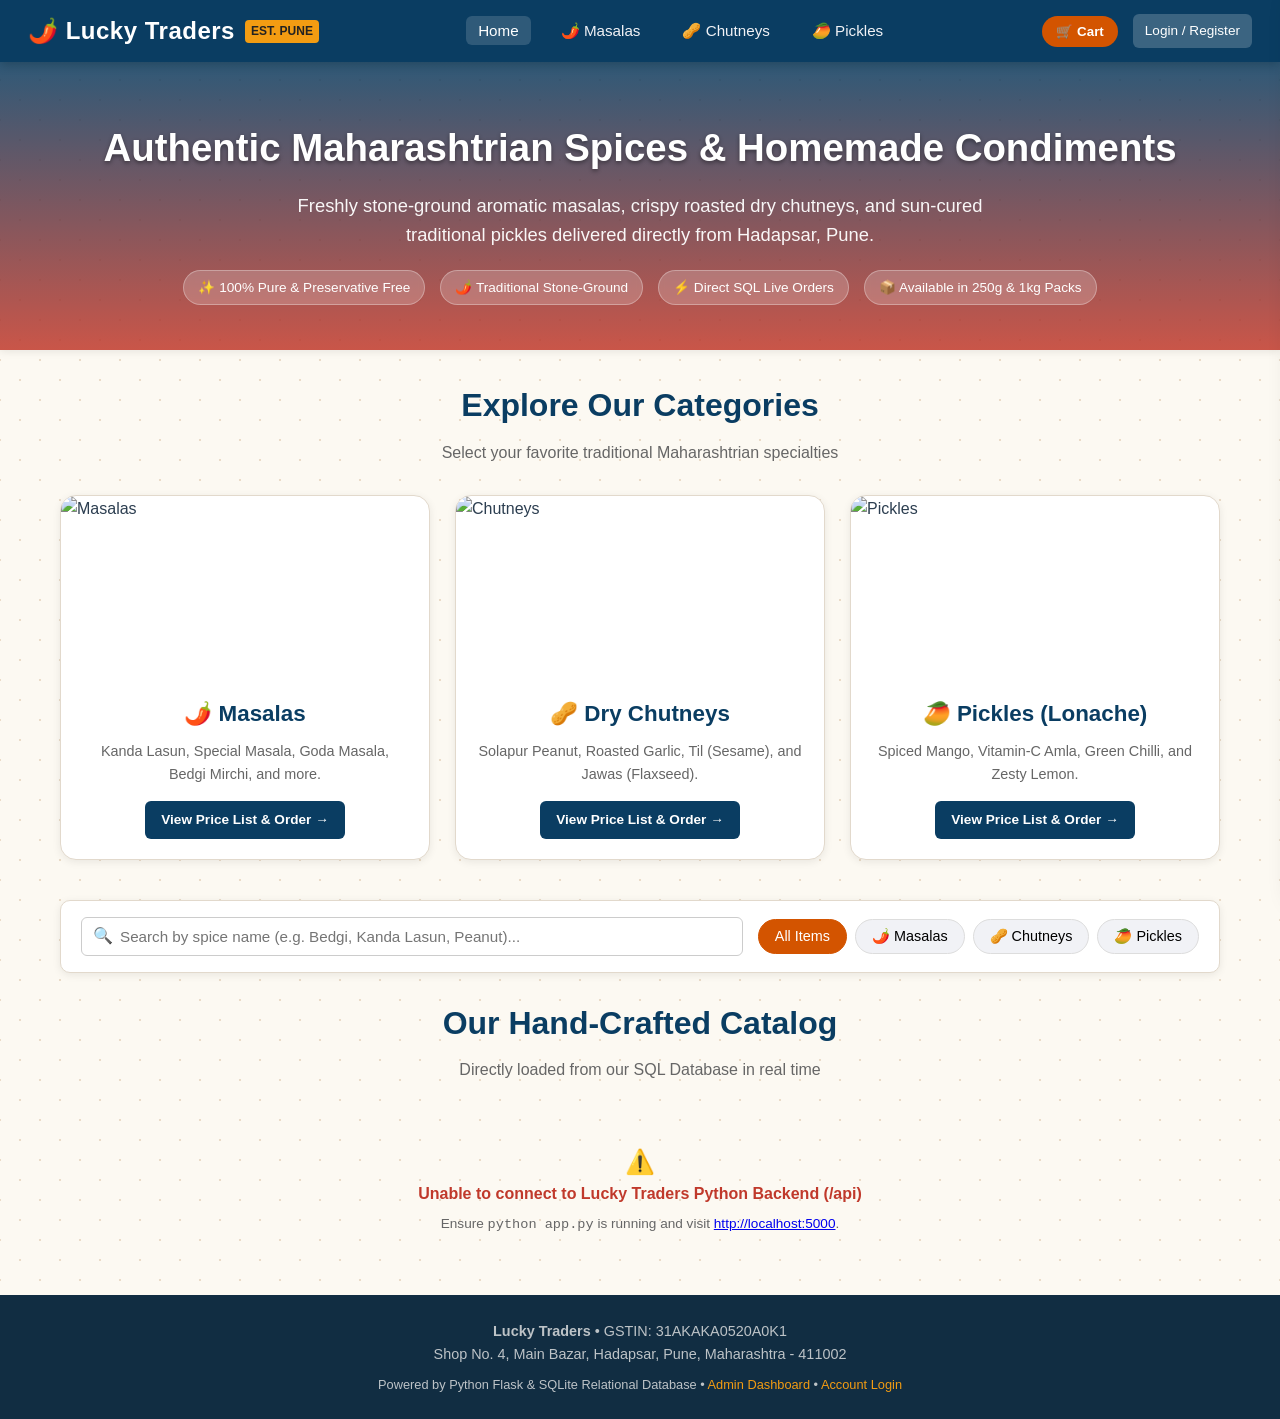
==== index.html @ 8f658e18 "new" ====
<!DOCTYPE html>
<html lang="en">
<head>
    <meta charset="UTF-8">
    <meta name="viewport" content="width=device-width, initial-scale=1.0">
    <title>Lucky Traders - Authentic Maharashtrian Spices, Chutneys & Pickles</title>
    <link rel="stylesheet" href="style.css">
</head>
<body class="with-bg">

<!-- Header & Navigation -->
<header>
  <nav class="navbar">
    <a href="index.html" class="nav-brand">
      <h1>🌶️ Lucky Traders</h1>
      <span class="subtitle">EST. PUNE</span>
    </a>
    <ul class="nav-links">
      <li><a href="index.html" class="active">Home</a></li>
      <li><a href="masala.html">🌶️ Masalas</a></li>
      <li><a href="chutney.html">🥜 Chutneys</a></li>
      <li><a href="pickle.html">🥭 Pickles</a></li>
    </ul>
    <div class="nav-right">
      <button class="cart-btn" onclick="toggleCartDrawer()">
        🛒 Cart <span class="cart-count-badge" style="display:none;">0</span>
      </button>
      <div id="user-nav-container" class="user-nav">
        <a href="login.html" class="nav-login-btn">Login / Register</a>
      </div>
    </div>
  </nav>
</header>

<!-- Hero Section -->
<section class="hero">
  <h2>Authentic Maharashtrian Spices & Homemade Condiments</h2>
  <p>Freshly stone-ground aromatic masalas, crispy roasted dry chutneys, and sun-cured traditional pickles delivered directly from Hadapsar, Pune.</p>
  <div class="hero-badges">
    <span class="hero-badge-pill">✨ 100% Pure & Preservative Free</span>
    <span class="hero-badge-pill">🌶️ Traditional Stone-Ground</span>
    <span class="hero-badge-pill">⚡ Direct SQL Live Orders</span>
    <span class="hero-badge-pill">📦 Available in 250g & 1kg Packs</span>
  </div>
</section>

<!-- Main Storefront Container -->
<main class="container">
  
  <!-- Categories Showcase -->
  <section id="categories">
    <div class="section-header">
      <h2>Explore Our Categories</h2>
      <p>Select your favorite traditional Maharashtrian specialties</p>
    </div>
    
    <div class="categories-grid">
      <!-- Masalas Card -->
      <a href="masala.html" class="category-card">
        <div class="category-img-wrap">
          <img src="https://images.unsplash.com/photo-1596040033229-a9821ebd058d?auto=format&fit=crop&w=600&q=80" alt="Masalas">
        </div>
        <div class="category-card-body">
          <h3>🌶️ Masalas</h3>
          <p>Kanda Lasun, Special Masala, Goda Masala, Bedgi Mirchi, and more.</p>
          <span class="category-card-btn">View Price List & Order →</span>
        </div>
      </a>

      <!-- Chutneys Card -->
      <a href="chutney.html" class="category-card">
        <div class="category-img-wrap">
          <img src="https://5.imimg.com/data5/VC/BS/MY-32260496/dry-chutney-1000x1000.jpg" alt="Chutneys">
        </div>
        <div class="category-card-body">
          <h3>🥜 Dry Chutneys</h3>
          <p>Solapur Peanut, Roasted Garlic, Til (Sesame), and Jawas (Flaxseed).</p>
          <span class="category-card-btn">View Price List & Order →</span>
        </div>
      </a>

      <!-- Pickles Card -->
      <a href="pickle.html" class="category-card">
        <div class="category-img-wrap">
          <img src="https://florafoods.in/wp-content/uploads/2023/04/Mango-Pickle-5.jpg" alt="Pickles">
        </div>
        <div class="category-card-body">
          <h3>🥭 Pickles (Lonache)</h3>
          <p>Spiced Mango, Vitamin-C Amla, Green Chilli, and Zesty Lemon.</p>
          <span class="category-card-btn">View Price List & Order →</span>
        </div>
      </a>
    </div>
  </section>

  <!-- Filter & Search Bar -->
  <div class="filter-bar">
    <div class="search-input-wrapper">
      <span class="search-icon">🔍</span>
      <input type="text" id="product-search-input" class="search-input" placeholder="Search by spice name (e.g. Bedgi, Kanda Lasun, Peanut)..." oninput="handleSearch()">
    </div>
    <div class="category-tabs">
      <button class="tab-btn active" onclick="filterCatalog('all', this)">All Items</button>
      <button class="tab-btn" onclick="filterCatalog('masalas', this)">🌶️ Masalas</button>
      <button class="tab-btn" onclick="filterCatalog('chutneys', this)">🥜 Chutneys</button>
      <button class="tab-btn" onclick="filterCatalog('pickles', this)">🥭 Pickles</button>
    </div>
  </div>

  <!-- Dynamic Product Grid Loaded from SQL -->
  <section>
    <div class="section-header">
      <h2 id="catalog-title">Our Hand-Crafted Catalog</h2>
      <p id="catalog-subtitle">Directly loaded from our SQL Database in real time</p>
    </div>

    <div id="product-grid-container" class="product-grid">
      <!-- Loading state / products populated via app.js -->
      <div style="text-align: center; grid-column: 1 / -1; padding: 40px;">
        <p style="font-size: 1.2rem; color: #666;">Loading authentic spices from SQL database...</p>
      </div>
    </div>
  </section>

</main>

<!-- Sliding Cart Drawer -->
<div id="cart-overlay" class="cart-overlay" onclick="toggleCartDrawer()"></div>
<div id="cart-drawer" class="cart-drawer">
  <div class="cart-drawer-header">
    <h3>🛒 Your Spice Basket</h3>
    <button class="close-drawer-btn" onclick="toggleCartDrawer()">&times;</button>
  </div>
  <div id="cart-items-container" class="cart-drawer-items"></div>
  <div class="cart-drawer-footer">
    <div class="cart-calc-row">
      <span>Subtotal:</span>
      <span id="cart-subtotal">₹0.00</span>
    </div>
    <div class="cart-calc-row">
      <span>CGST (2.5%):</span>
      <span id="cart-cgst">₹0.00</span>
    </div>
    <div class="cart-calc-row">
      <span>SGST (2.5%):</span>
      <span id="cart-sgst">₹0.00</span>
    </div>
    <div class="cart-calc-total">
      <span>Total Amount:</span>
      <span id="cart-total">₹0.00</span>
    </div>
    <button id="cart-checkout-btn" class="btn-checkout" onclick="openCheckoutModal()">
      Proceed to Checkout →
    </button>
  </div>
</div>

<!-- Multi-Step Checkout Modal: Step 1 (Info) => Step 2 (Payment) => Bill -->
<div id="checkout-modal" class="modal">
  <div class="modal-content" style="max-width: 480px;">
    
    <!-- STEP 1: INFO -->
    <div id="checkout-step-info">
      <div class="modal-header">
        <h2>📋 Step 1: Customer Details</h2>
        <button class="close-modal-btn" onclick="closeCheckoutModal()">&times;</button>
      </div>
      <div class="form-group">
        <label for="checkout-name">Your Full Name *</label>
        <input type="text" id="checkout-name" class="form-control" placeholder="e.g. Lalit Kumar" required>
      </div>
      <div class="form-group">
        <label for="checkout-phone">Mobile Phone Number *</label>
        <input type="tel" id="checkout-phone" class="form-control" placeholder="10-digit mobile number" required pattern="[0-9]{10}">
      </div>
      <div class="form-group">
        <label for="checkout-address">Delivery Address (Pune & Nationwide) *</label>
        <textarea id="checkout-address" class="form-control" rows="2" placeholder="House/Flat No, Street, Hadapsar, Pune" required></textarea>
      </div>
      <button type="button" class="btn-confirm-order" onclick="goToCheckoutStep('payment')">
        Proceed to Payment ➔
      </button>
    </div>

    <!-- STEP 2: PAYMENT -->
    <div id="checkout-step-payment" style="display: none;">
      <div class="modal-header">
        <h2>💳 Step 2: Payment Method</h2>
        <button class="close-modal-btn" onclick="closeCheckoutModal()">&times;</button>
      </div>
      
      <div id="payment-summary-display" class="checkout-summary-box"></div>

      <div class="form-group">
        <label><b>Select Payment Method:</b></label>
        <div style="margin: 8px 0; display:flex; flex-direction:column; gap:8px;">
          <label style="display:flex; align-items:center; gap:8px; cursor:pointer; background:#f9f9f9; padding:10px 12px; border-radius:6px; border:1px solid #ddd;">
            <input type="radio" name="paymentMethod" value="Cash on Delivery" checked onchange="togglePaymentMethodDetails('COD')">
            <span>💵 <b>Cash on Delivery (COD)</b> (Pay cash or UPI upon delivery)</span>
          </label>
          <label style="display:flex; align-items:center; gap:8px; cursor:pointer; background:#f9f9f9; padding:10px 12px; border-radius:6px; border:1px solid #ddd;">
            <input type="radio" name="paymentMethod" value="UPI" onchange="togglePaymentMethodDetails('UPI')">
            <span>⚡ <b>Instant UPI / QR Code</b> (Scan with GPay, PhonePe, Paytm)</span>
          </label>
        </div>
      </div>

      <!-- UPI QR Code display box -->
      <div id="upi-qr-box" style="display:none; text-align:center; background:#fdf5eb; border:1px dashed #d35400; padding:12px; border-radius:8px; margin-bottom:15px;">
        <p style="font-size:0.85rem; font-weight:bold; color:#b75304; margin-bottom:6px;">Scan & Pay via UPI</p>
        <img src="https://api.qrserver.com/v1/create-qr-code/?size=130x130&data=upi://pay?pa=luckytraders@upi&pn=LuckyTraders" alt="UPI QR Code" style="border:1px solid #ccc; border-radius:6px; background:white; padding:4px;">
        <p style="font-size:0.8rem; margin-top:5px; color:#555;">UPI ID: <b>luckytraders@upi</b></p>
      </div>

      <div style="display:flex; gap:10px;">
        <button type="button" class="btn-home" style="flex:1;" onclick="goToCheckoutStep('info')">
          ← Back
        </button>
        <button type="button" id="submit-order-btn" class="btn-confirm-order" style="flex:2;" onclick="submitOrder()">
          Confirm & View Bill 🧾
        </button>
      </div>
    </div>

  </div>
</div>

<!-- Footer -->
<footer>
  <p><b>Lucky Traders</b> • GSTIN: 31AKAKA0520A0K1</p>
  <p>Shop No. 4, Main Bazar, Hadapsar, Pune, Maharashtra - 411002</p>
  <p style="margin-top: 8px; font-size: 0.8rem;">
    Powered by Python Flask & SQLite Relational Database • 
    <a href="admin.html">Admin Dashboard</a> • 
    <a href="login.html">Account Login</a>
  </p>
</footer>

<script src="app.js"></script>
<script>
  let allProducts = [];
  let currentCategory = 'all';

  async function loadCatalog() {
    try {
      const res = await fetch(`${API_BASE}/products`);
      const data = await res.json();
      if (data.success) {
        allProducts = data.products;
        renderProducts(allProducts);
      }
    } catch (err) {
      document.getElementById('product-grid-container').innerHTML = `
        <div style="grid-column: 1 / -1; text-align: center; color: #c0392b; padding: 30px;">
          <p style="font-size: 1.5rem;">⚠️</p>
          <p><b>Unable to connect to Lucky Traders Python Backend (${API_BASE})</b></p>
          <p style="font-size: 0.85rem; color: #666; margin-top: 6px;">Ensure <code>python app.py</code> is running and visit <a href="http://localhost:5000">http://localhost:5000</a>.</p>
        </div>
      `;
    }
  }

  function renderProducts(products) {
    const container = document.getElementById('product-grid-container');
    if (!container) return;

    if (products.length === 0) {
      container.innerHTML = `
        <div style="grid-column: 1 / -1; text-align: center; padding: 40px;">
          <p style="font-size: 2rem;">🔍</p>
          <p>No products found matching your search.</p>
        </div>
      `;
      return;
    }

    container.innerHTML = products.map(prod => `
      <div class="product-card" id="prod-card-${prod.id}">
        <div class="product-img-box">
          <img src="${prod.image_url}" alt="${prod.name}" onerror="this.src='https://images.unsplash.com/photo-1596040033229-a9821ebd058d?auto=format&fit=crop&w=600&q=80'">
          ${prod.is_featured ? '<span class="badge-featured">⭐ Best Seller</span>' : ''}
          ${prod.stock_qty <= 0 ? '<span style="position:absolute; bottom:8px; left:8px; background:#e74c3c; color:white; font-size:0.75rem; padding:2px 6px; border-radius:4px; font-weight:bold;">Out of Stock</span>' : ''}
        </div>
        <div class="product-info">
          <h3 class="product-title" style="color:#c0392b; font-size:1.2rem; margin-bottom:2px;">${prod.marathi_name || prod.name}</h3>
          <div class="product-english-sub" style="font-size:0.85rem; color:#555; font-weight:600; margin-bottom:6px;">${prod.name}</div>
          <p class="product-desc">${prod.description || ''}</p>
          
          <div class="weight-selector" data-prod-id="${prod.id}">
            <button type="button" class="weight-option selected" onclick="selectWeight(${prod.id}, '1 Kg', ${prod.price_1kg}, this)">1 Kg</button>
            <button type="button" class="weight-option" onclick="selectWeight(${prod.id}, '250 Gm', ${prod.price_250g}, this)">250 Gm</button>
          </div>

          <div class="product-price-box">
            <span class="product-price" id="price-display-${prod.id}">₹${prod.price_1kg}</span>
            <span class="product-price-sub" id="weight-label-${prod.id}">per 1 Kg</span>
          </div>

          <div class="card-actions">
            <button class="btn-add-cart" onclick="addSelectedToCart(${prod.id})">🛒 Add to Basket</button>
            <button class="btn-buy-now" onclick="buySelectedNow(${prod.id})">Buy Now</button>
          </div>
        </div>
      </div>
    `).join('');
  }

  const selectedWeights = {};

  function selectWeight(prodId, weight, price, btn) {
    selectedWeights[prodId] = { weight, price };
    const parent = btn.parentElement;
    parent.querySelectorAll('.weight-option').forEach(b => b.classList.remove('selected'));
    btn.classList.add('selected');

    document.getElementById(`price-display-${prodId}`).textContent = `₹${price}`;
    document.getElementById(`weight-label-${prodId}`).textContent = `per ${weight}`;
  }

  function addSelectedToCart(prodId) {
    const product = allProducts.find(p => p.id === prodId);
    if (!product) return;
    const selection = selectedWeights[prodId] || { weight: '1 Kg', price: product.price_1kg };
    Cart.addItem(product, selection.weight, 1);
  }

  function buySelectedNow(prodId) {
    const product = allProducts.find(p => p.id === prodId);
    if (!product) return;
    const selection = selectedWeights[prodId] || { weight: '1 Kg', price: product.price_1kg };
    quickBuy(product.id, product.name, product.price_1kg, product.price_250g, selection.weight, product.image_url, product.marathi_name);
  }


  function filterCatalog(categorySlug, tabBtn) {
    currentCategory = categorySlug;
    document.querySelectorAll('.tab-btn').forEach(b => b.classList.remove('active'));
    if (tabBtn) tabBtn.classList.add('active');

    let filtered = allProducts;
    if (categorySlug !== 'all') {
      filtered = filtered.filter(p => p.category_slug === categorySlug);
    }
    renderProducts(filtered);
  }

  function handleSearch() {
    const term = document.getElementById('product-search-input').value.toLowerCase().trim();
    let filtered = allProducts;
    if (currentCategory !== 'all') {
      filtered = filtered.filter(p => p.category_slug === currentCategory);
    }
    if (term) {
      filtered = filtered.filter(p => 
        p.name.toLowerCase().includes(term) ||
        (p.marathi_name && p.marathi_name.toLowerCase().includes(term)) ||
        (p.description && p.description.toLowerCase().includes(term))
      );
    }
    renderProducts(filtered);
  }

  document.addEventListener('DOMContentLoaded', loadCatalog);
</script>
</body>
</html>
---- style.css ----
/* ==========================================================
   Lucky Traders - Master Stylesheet
   Modern, Warm, Indian Gourmet Spice & Condiments Theme
   ========================================================== */

:root {
  --primary-color: #0a3d62;
  --primary-hover: #072b46;
  --accent-spice: #c0392b;
  --accent-gold: #d35400;
  --accent-yellow: #f39c12;
  --bg-light: #fcf9f2;
  --card-bg: #ffffff;
  --text-dark: #2c3e50;
  --text-muted: #666666;
  --border-color: #e2d9cc;
  --shadow-sm: 0 2px 8px rgba(0, 0, 0, 0.08);
  --shadow-md: 0 4px 16px rgba(0, 0, 0, 0.12);
  --shadow-lg: 0 10px 30px rgba(0, 0, 0, 0.16);
  --radius-sm: 6px;
  --radius-md: 10px;
  --radius-lg: 16px;
}

* {
  box-sizing: border-box;
  margin: 0;
  padding: 0;
}

body {
  font-family: 'Segoe UI', Tahoma, Geneva, Verdana, sans-serif;
  background-color: var(--bg-light);
  color: var(--text-dark);
  line-height: 1.6;
  min-height: 100vh;
  display: flex;
  flex-direction: column;
}

/* Background spice motif */
body.with-bg {
  background-image: radial-gradient(#eadbc8 1px, transparent 1px), radial-gradient(#eadbc8 1px, #fcf9f2 1px);
  background-size: 40px 40px;
  background-position: 0 0, 20px 20px;
}

/* ==========================================================
   NAVBAR
   ========================================================== */
.navbar {
  position: sticky;
  top: 0;
  z-index: 100;
  display: flex;
  justify-content: space-between;
  align-items: center;
  background: var(--primary-color);
  color: white;
  padding: 12px 28px;
  box-shadow: 0 3px 10px rgba(0, 0, 0, 0.2);
}

.nav-brand {
  display: flex;
  align-items: center;
  gap: 10px;
  text-decoration: none;
  color: white;
}

.nav-brand h1 {
  font-size: 1.5rem;
  letter-spacing: 0.5px;
  font-weight: 700;
}

.nav-brand span.subtitle {
  font-size: 0.75rem;
  background: var(--accent-yellow);
  color: #222;
  padding: 2px 6px;
  border-radius: 4px;
  font-weight: bold;
}

.nav-links {
  display: flex;
  list-style: none;
  align-items: center;
  gap: 18px;
}

.nav-links a {
  color: #f1f2f6;
  text-decoration: none;
  font-size: 0.95rem;
  font-weight: 500;
  padding: 6px 12px;
  border-radius: var(--radius-sm);
  transition: all 0.2s ease;
}

.nav-links a:hover,
.nav-links a.active {
  background: rgba(255, 255, 255, 0.15);
  color: #ffffff;
}

.nav-right {
  display: flex;
  align-items: center;
  gap: 15px;
}

.cart-btn {
  position: relative;
  background: var(--accent-gold);
  color: white;
  border: none;
  padding: 8px 14px;
  border-radius: 20px;
  font-weight: 600;
  cursor: pointer;
  display: flex;
  align-items: center;
  gap: 8px;
  transition: background 0.2s;
}

.cart-btn:hover {
  background: var(--accent-spice);
}

.cart-count-badge {
  background: #ffffff;
  color: var(--accent-spice);
  font-size: 0.75rem;
  font-weight: bold;
  border-radius: 50%;
  width: 20px;
  height: 20px;
  display: inline-flex;
  align-items: center;
  justify-content: center;
}

.user-nav {
  display: flex;
  align-items: center;
  gap: 10px;
  font-size: 0.9rem;
}

.user-greeting {
  color: #ffdd99;
}

.nav-admin-link {
  background: #27ae60 !important;
  color: white !important;
  font-size: 0.8rem !important;
  padding: 4px 10px !important;
}

.nav-login-btn, .nav-logout-btn {
  background: rgba(255, 255, 255, 0.2);
  color: white;
  padding: 6px 12px;
  border-radius: var(--radius-sm);
  text-decoration: none;
  font-size: 0.85rem;
}

/* ==========================================================
   HERO SECTION
   ========================================================== */
.hero {
  background: linear-gradient(rgba(10, 61, 98, 0.85), rgba(192, 57, 43, 0.85)),
              url('https://images.unsplash.com/photo-1596040033229-a9821ebd058d?auto=format&fit=crop&w=1600&q=80') center/cover;
  color: white;
  text-align: center;
  padding: 55px 20px 45px;
  box-shadow: var(--shadow-sm);
}

.hero h2 {
  font-size: 2.4rem;
  margin-bottom: 12px;
  text-shadow: 0 2px 4px rgba(0,0,0,0.4);
}

.hero p {
  font-size: 1.15rem;
  max-width: 700px;
  margin: 0 auto 20px;
  opacity: 0.95;
}

.hero-badges {
  display: flex;
  justify-content: center;
  gap: 15px;
  flex-wrap: wrap;
  margin-top: 15px;
}

.hero-badge-pill {
  background: rgba(255, 255, 255, 0.2);
  backdrop-filter: blur(5px);
  padding: 6px 14px;
  border-radius: 20px;
  font-size: 0.85rem;
  border: 1px solid rgba(255, 255, 255, 0.3);
}

/* ==========================================================
   PAGE CONTAINER & SECTIONS
   ========================================================== */
.container {
  max-width: 1200px;
  margin: 0 auto;
  padding: 30px 20px;
  flex: 1;
  width: 100%;
}

.section-header {
  text-align: center;
  margin-bottom: 30px;
}

.section-header h2 {
  font-size: 2rem;
  color: var(--primary-color);
  margin-bottom: 8px;
}

.section-header p {
  color: var(--text-muted);
  font-size: 1rem;
}

/* Search and Filters Bar */
.filter-bar {
  display: flex;
  justify-content: space-between;
  align-items: center;
  flex-wrap: wrap;
  gap: 15px;
  background: white;
  padding: 16px 20px;
  border-radius: var(--radius-md);
  box-shadow: var(--shadow-sm);
  margin-bottom: 25px;
  border: 1px solid var(--border-color);
}

.search-input-wrapper {
  position: relative;
  flex: 1;
  min-width: 250px;
}

.search-input {
  width: 100%;
  padding: 10px 14px 10px 38px;
  border: 1px solid #ccc;
  border-radius: var(--radius-sm);
  font-size: 0.95rem;
  outline: none;
}

.search-input:focus {
  border-color: var(--accent-gold);
}

.search-icon {
  position: absolute;
  left: 12px;
  top: 50%;
  transform: translateY(-50%);
  color: #888;
}

.category-tabs {
  display: flex;
  gap: 8px;
  flex-wrap: wrap;
}

.tab-btn {
  background: #f1f2f6;
  border: 1px solid #ddd;
  padding: 8px 16px;
  border-radius: 20px;
  font-size: 0.9rem;
  cursor: pointer;
  transition: all 0.2s;
  font-weight: 500;
}

.tab-btn.active, .tab-btn:hover {
  background: var(--accent-gold);
  color: white;
  border-color: var(--accent-gold);
}

/* ==========================================================
   CATEGORY CARDS (HOME)
   ========================================================== */
.categories-grid {
  display: grid;
  grid-template-columns: repeat(auto-fit, minmax(280px, 1fr));
  gap: 25px;
  margin-bottom: 40px;
}

.category-card {
  background: var(--card-bg);
  border-radius: var(--radius-lg);
  overflow: hidden;
  box-shadow: var(--shadow-sm);
  transition: transform 0.25s, box-shadow 0.25s;
  text-decoration: none;
  color: inherit;
  border: 1px solid var(--border-color);
  display: flex;
  flex-direction: column;
}

.category-card:hover {
  transform: translateY(-6px);
  box-shadow: var(--shadow-md);
}

.category-img-wrap {
  height: 180px;
  overflow: hidden;
  position: relative;
}

.category-img-wrap img {
  width: 100%;
  height: 100%;
  object-fit: cover;
  transition: transform 0.3s ease;
}

.category-card:hover .category-img-wrap img {
  transform: scale(1.05);
}

.category-card-body {
  padding: 20px;
  text-align: center;
  flex: 1;
}

.category-card-body h3 {
  font-size: 1.4rem;
  color: var(--primary-color);
  margin-bottom: 8px;
}

.category-card-body p {
  color: var(--text-muted);
  font-size: 0.9rem;
  margin-bottom: 15px;
}

.category-card-btn {
  display: inline-block;
  background: var(--primary-color);
  color: white;
  padding: 8px 16px;
  border-radius: var(--radius-sm);
  font-size: 0.85rem;
  font-weight: 600;
}

/* ==========================================================
   PRODUCT GRID & CARDS
   ========================================================== */
.product-grid {
  display: grid;
  grid-template-columns: repeat(auto-fill, minmax(260px, 1fr));
  gap: 24px;
}

.product-card {
  background: var(--card-bg);
  border-radius: var(--radius-md);
  border: 1px solid var(--border-color);
  overflow: hidden;
  box-shadow: var(--shadow-sm);
  display: flex;
  flex-direction: column;
  transition: transform 0.2s, box-shadow 0.2s;
}

.product-card:hover {
  transform: translateY(-4px);
  box-shadow: var(--shadow-md);
}

.product-img-box {
  height: 160px;
  background: #eee;
  position: relative;
  overflow: hidden;
}

.product-img-box img {
  width: 100%;
  height: 100%;
  object-fit: cover;
}

.badge-featured {
  position: absolute;
  top: 10px;
  right: 10px;
  background: var(--accent-spice);
  color: white;
  font-size: 0.7rem;
  padding: 3px 8px;
  border-radius: 12px;
  font-weight: bold;
}

.product-info {
  padding: 16px;
  flex: 1;
  display: flex;
  flex-direction: column;
}

.product-title {
  font-size: 1.15rem;
  font-weight: 700;
  color: var(--primary-color);
  margin-bottom: 4px;
}

.product-marathi {
  font-size: 0.85rem;
  color: var(--accent-gold);
  font-weight: 600;
  margin-bottom: 8px;
}

.product-desc {
  font-size: 0.85rem;
  color: var(--text-muted);
  margin-bottom: 14px;
  flex: 1;
}

.weight-selector {
  display: flex;
  gap: 6px;
  margin-bottom: 12px;
}

.weight-option {
  flex: 1;
  border: 1px solid #ccc;
  background: #f8f9fa;
  padding: 6px 4px;
  font-size: 0.8rem;
  border-radius: var(--radius-sm);
  cursor: pointer;
  text-align: center;
  font-weight: 600;
  color: var(--text-dark);
}

.weight-option.selected {
  background: var(--primary-color);
  color: white;
  border-color: var(--primary-color);
}

.product-price-box {
  display: flex;
  justify-content: space-between;
  align-items: baseline;
  margin-bottom: 12px;
}

.product-price {
  font-size: 1.3rem;
  font-weight: 800;
  color: var(--accent-spice);
}

.product-price-sub {
  font-size: 0.8rem;
  color: #777;
}

.card-actions {
  display: flex;
  gap: 8px;
}

.btn-add-cart {
  flex: 1;
  background: var(--accent-gold);
  color: white;
  border: none;
  padding: 8px;
  border-radius: var(--radius-sm);
  font-weight: 600;
  cursor: pointer;
  font-size: 0.85rem;
  transition: background 0.2s;
}

.btn-add-cart:hover {
  background: #ba4a00;
}

.btn-buy-now {
  background: var(--primary-color);
  color: white;
  border: none;
  padding: 8px 12px;
  border-radius: var(--radius-sm);
  font-weight: 600;
  cursor: pointer;
  font-size: 0.85rem;
  transition: background 0.2s;
}

.btn-buy-now:hover {
  background: var(--primary-hover);
}

/* ==========================================================
   PRICE TABLES (Masalas, Chutneys, Pickles pages)
   ========================================================== */
.table-container {
  background: white;
  border-radius: var(--radius-md);
  overflow-x: auto;
  -webkit-overflow-scrolling: touch;
  box-shadow: var(--shadow-sm);
  border: 1px solid var(--border-color);
  margin-bottom: 30px;
  width: 100%;
}

table.spice-table {
  width: 100%;
  border-collapse: collapse;
  text-align: left;
}

table.spice-table caption {
  background: #fdf5eb;
  padding: 14px 20px;
  font-size: 1.3rem;
  font-weight: 700;
  color: var(--primary-color);
  text-align: left;
  border-bottom: 1px solid var(--border-color);
}

table.spice-table th {
  background: #f4a261;
  color: #1e272c;
  padding: 12px 16px;
  font-size: 0.95rem;
  font-weight: 700;
  border: 1px solid #e09250;
}

table.spice-table td {
  padding: 12px 16px;
  border-bottom: 1px solid #eee;
  font-size: 0.92rem;
  color: var(--text-dark);
}

table.spice-table tr:hover {
  background-color: #faf5ee;
}

.price-tag {
  font-weight: 700;
  color: var(--accent-spice);
}

.table-action-btns {
  display: flex;
  gap: 6px;
  flex-wrap: wrap;
  align-items: center;
}

.btn-sm-order {
  background: var(--primary-color);
  color: white;
  border: none;
  padding: 5px 10px;
  border-radius: var(--radius-sm);
  font-size: 0.78rem;
  cursor: pointer;
  font-weight: 600;
}

.btn-sm-order:hover {
  background: var(--primary-hover);
}

/* ==========================================================
   CART DRAWER & OVERLAY
   ========================================================== */
.cart-overlay {
  position: fixed;
  top: 0;
  left: 0;
  width: 100%;
  height: 100%;
  background: rgba(0, 0, 0, 0.5);
  backdrop-filter: blur(2px);
  z-index: 1000;
  opacity: 0;
  visibility: hidden;
  transition: all 0.3s ease;
}

.cart-overlay.open {
  opacity: 1;
  visibility: visible;
}

.cart-drawer {
  position: fixed;
  top: 0;
  right: -420px;
  width: 400px;
  max-width: 90vw;
  height: 100%;
  background: white;
  z-index: 1001;
  box-shadow: -5px 0 25px rgba(0, 0, 0, 0.2);
  display: flex;
  flex-direction: column;
  transition: right 0.3s ease;
}

.cart-drawer.open {
  right: 0;
}

.cart-drawer-header {
  background: var(--primary-color);
  color: white;
  padding: 16px 20px;
  display: flex;
  justify-content: space-between;
  align-items: center;
}

.cart-drawer-header h3 {
  font-size: 1.2rem;
  margin: 0;
}

.close-drawer-btn {
  background: none;
  border: none;
  color: white;
  font-size: 1.5rem;
  cursor: pointer;
}

.cart-drawer-items {
  flex: 1;
  overflow-y: auto;
  padding: 15px 20px;
}

.cart-item {
  display: flex;
  align-items: center;
  gap: 12px;
  padding: 12px 0;
  border-bottom: 1px solid #eee;
}

.cart-item-img-wrapper {
  width: 55px;
  height: 55px;
  flex-shrink: 0;
  border-radius: 8px;
  overflow: hidden;
  border: 1px solid #e2d9cc;
  box-shadow: 0 2px 4px rgba(0,0,0,0.08);
  background: #fdf5eb;
}

.cart-item-img {
  width: 100%;
  height: 100%;
  object-fit: cover;
  display: block;
}

.cart-item-details {
  flex: 1;
  min-width: 0;
}

.cart-item-name {
  font-size: 0.92rem;
  line-height: 1.25;
  margin-bottom: 2px;
}

.cart-marathi-name {
  font-size: 0.95rem;
  font-weight: 700;
  color: var(--accent-spice);
}

.cart-english-name {
  font-size: 0.8rem;
  color: #666;
  font-weight: 500;
}

.cart-item-weight {
  font-size: 0.8rem;
  color: #666;
  margin: 3px 0;
}

.badge-weight {
  background: #f1f2f6;
  padding: 2px 6px;
  border-radius: 4px;
  border: 1px solid #ddd;
}

.cart-item-qty-controls {
  display: flex;
  align-items: center;
  gap: 8px;
  margin-top: 6px;
}

.btn-qty {
  width: 24px;
  height: 24px;
  border: 1px solid #ccc;
  background: #f8f9fa;
  border-radius: 4px;
  cursor: pointer;
  font-weight: bold;
}

.qty-num {
  font-size: 0.9rem;
  font-weight: 600;
  min-width: 18px;
  text-align: center;
}

.btn-remove {
  background: none;
  border: none;
  cursor: pointer;
  font-size: 0.9rem;
  margin-left: 8px;
  color: #e74c3c;
}

.cart-item-subtotal {
  font-weight: 800;
  color: var(--accent-spice);
  font-size: 1rem;
  white-space: nowrap;
}

.table-prod-img {
  width: 44px;
  height: 44px;
  border-radius: 6px;
  object-fit: cover;
  border: 1px solid #ddd;
  vertical-align: middle;
  margin-right: 10px;
}


.cart-drawer-footer {
  background: #fafafa;
  border-top: 1px solid #eee;
  padding: 18px 20px;
}

.cart-calc-row {
  display: flex;
  justify-content: space-between;
  font-size: 0.9rem;
  margin-bottom: 6px;
  color: #555;
}

.cart-calc-total {
  display: flex;
  justify-content: space-between;
  font-size: 1.25rem;
  font-weight: 800;
  color: var(--accent-spice);
  border-top: 1px dashed #ccc;
  padding-top: 10px;
  margin-top: 8px;
  margin-bottom: 15px;
}

.btn-checkout {
  width: 100%;
  background: #27ae60;
  color: white;
  border: none;
  padding: 12px;
  border-radius: var(--radius-sm);
  font-size: 1.05rem;
  font-weight: 700;
  cursor: pointer;
  transition: background 0.2s;
}

.btn-checkout:hover {
  background: #219653;
}

.btn-checkout:disabled {
  background: #ccc;
  cursor: not-allowed;
}

/* ==========================================================
   CHECKOUT MODAL
   ========================================================== */
.modal {
  position: fixed;
  top: 0;
  left: 0;
  width: 100%;
  height: 100%;
  background: rgba(0, 0, 0, 0.6);
  backdrop-filter: blur(4px);
  z-index: 1050;
  display: flex;
  justify-content: center;
  align-items: center;
  opacity: 0;
  visibility: hidden;
  transition: all 0.25s ease;
  padding: 20px;
}

.modal.open {
  opacity: 1;
  visibility: visible;
}

.modal-content {
  background: white;
  width: 480px;
  max-width: 95vw;
  max-height: 90vh;
  overflow-y: auto;
  border-radius: var(--radius-md);
  box-shadow: var(--shadow-lg);
  padding: 28px;
  position: relative;
}

.modal-header {
  display: flex;
  justify-content: space-between;
  align-items: center;
  margin-bottom: 18px;
  border-bottom: 1px solid #eee;
  padding-bottom: 12px;
}

.modal-header h2 {
  font-size: 1.35rem;
  color: var(--primary-color);
  margin: 0;
}

.close-modal-btn {
  background: none;
  border: none;
  font-size: 1.5rem;
  cursor: pointer;
  color: #888;
}

.form-group {
  margin-bottom: 14px;
}

.form-group label {
  display: block;
  font-size: 0.85rem;
  font-weight: 600;
  color: #333;
  margin-bottom: 5px;
}

.form-control {
  width: 100%;
  padding: 10px 12px;
  border: 1px solid #ccc;
  border-radius: var(--radius-sm);
  font-size: 0.95rem;
  outline: none;
}

.form-control:focus {
  border-color: var(--accent-gold);
}

.checkout-summary-box {
  background: #fdf5eb;
  border: 1px solid #f7dfc0;
  border-radius: var(--radius-sm);
  padding: 12px 14px;
  margin-bottom: 16px;
}

.btn-confirm-order {
  width: 100%;
  background: var(--accent-spice);
  color: white;
  border: none;
  padding: 12px;
  border-radius: var(--radius-sm);
  font-size: 1.05rem;
  font-weight: 700;
  cursor: pointer;
  transition: background 0.2s;
}

.btn-confirm-order:hover {
  background: #a93226;
}

/* ==========================================================
   RECEIPT INVOICE STYLING
   ========================================================== */
.receipt-wrapper {
  max-width: 480px;
  margin: 30px auto;
  padding: 15px;
}

.receipt-card {
  background: #ffffff;
  border: 1px solid #d5dbdb;
  border-radius: 8px;
  padding: 25px;
  box-shadow: var(--shadow-md);
  font-family: 'Courier New', Courier, monospace;
}

.receipt-header {
  text-align: center;
  border-bottom: 1px dashed #333;
  padding-bottom: 14px;
  margin-bottom: 15px;
}

.receipt-header h2 {
  font-size: 1.5rem;
  font-weight: bold;
  color: #111;
  margin-bottom: 4px;
}

.receipt-header p {
  font-size: 0.85rem;
  color: #444;
  margin: 2px 0;
}

.receipt-meta {
  display: flex;
  justify-content: space-between;
  font-size: 0.88rem;
  margin-bottom: 12px;
}

.receipt-customer-box {
  background: #f8f9fa;
  padding: 10px;
  border-radius: 4px;
  font-size: 0.85rem;
  margin-bottom: 15px;
  border-left: 3px solid var(--primary-color);
}

.receipt-items-table {
  width: 100%;
  border-collapse: collapse;
  margin-bottom: 15px;
}

.receipt-items-table th {
  text-align: left;
  border-bottom: 1px dashed #333;
  padding: 6px 0;
  font-size: 0.88rem;
}

.receipt-items-table td {
  padding: 6px 0;
  font-size: 0.88rem;
}

.receipt-items-table td:last-child,
.receipt-items-table th:last-child {
  text-align: right;
}

.receipt-totals {
  border-top: 1px dashed #333;
  padding-top: 10px;
  margin-bottom: 15px;
}

.receipt-totals-row {
  display: flex;
  justify-content: space-between;
  font-size: 0.9rem;
  margin: 4px 0;
}

.receipt-grand-total {
  font-size: 1.15rem;
  font-weight: bold;
  border-top: 1px solid #333;
  padding-top: 6px;
  margin-top: 6px;
}

.receipt-status-badge {
  display: inline-block;
  background: #27ae60;
  color: white;
  padding: 4px 10px;
  border-radius: 12px;
  font-size: 0.75rem;
  font-weight: bold;
  margin-top: 6px;
}

.receipt-footer {
  text-align: center;
  border-top: 1px dashed #333;
  padding-top: 15px;
  font-size: 0.85rem;
  color: #555;
}

.receipt-actions {
  display: flex;
  gap: 10px;
  margin-top: 20px;
}

.btn-print {
  flex: 1;
  background: var(--primary-color);
  color: white;
  border: none;
  padding: 10px;
  border-radius: var(--radius-sm);
  font-weight: bold;
  cursor: pointer;
  text-align: center;
}

.btn-home {
  flex: 1;
  background: #7f8c8d;
  color: white;
  border: none;
  padding: 10px;
  border-radius: var(--radius-sm);
  font-weight: bold;
  cursor: pointer;
  text-decoration: none;
  text-align: center;
}

/* ==========================================================
   LOGIN / REGISTER PAGE
   ========================================================== */
.auth-wrapper {
  min-height: 80vh;
  display: flex;
  justify-content: center;
  align-items: center;
  padding: 30px 15px;
}

.auth-card {
  background: white;
  width: 400px;
  max-width: 95vw;
  padding: 35px 30px;
  border-radius: var(--radius-md);
  box-shadow: var(--shadow-md);
  border: 1px solid var(--border-color);
  text-align: center;
}

.auth-card h2 {
  color: var(--primary-color);
  margin-bottom: 6px;
  font-size: 1.6rem;
}

.auth-tabs {
  display: flex;
  border-bottom: 2px solid #eee;
  margin-bottom: 20px;
  margin-top: 15px;
}

.auth-tab-btn {
  flex: 1;
  padding: 10px;
  background: none;
  border: none;
  font-weight: bold;
  color: #888;
  cursor: pointer;
  border-bottom: 3px solid transparent;
}

.auth-tab-btn.active {
  color: var(--accent-spice);
  border-bottom-color: var(--accent-spice);
}

.auth-submit-btn {
  width: 100%;
  background: var(--primary-color);
  color: white;
  border: none;
  padding: 12px;
  border-radius: var(--radius-sm);
  font-size: 1rem;
  font-weight: bold;
  cursor: pointer;
  margin-top: 10px;
  transition: background 0.2s;
}

.auth-submit-btn:hover {
  background: var(--primary-hover);
}

/* Demo accounts tip box */
.demo-accounts-box {
  background: #fdf5eb;
  border: 1px dashed var(--accent-gold);
  border-radius: var(--radius-sm);
  padding: 10px;
  margin-top: 18px;
  font-size: 0.8rem;
  text-align: left;
}

/* ==========================================================
   ADMIN DASHBOARD
   ========================================================== */
.admin-subnav {
  display: flex;
  gap: 10px;
  margin-bottom: 25px;
  flex-wrap: wrap;
  border-bottom: 2px solid #e2d9cc;
  padding-bottom: 12px;
}

.admin-tab-btn {
  background: white;
  border: 1px solid #ccc;
  padding: 10px 18px;
  border-radius: 8px;
  font-weight: 600;
  cursor: pointer;
  font-size: 0.95rem;
  transition: all 0.2s;
  display: flex;
  align-items: center;
  gap: 6px;
}

.admin-tab-btn.active {
  background: #112d42;
  color: white;
  border-color: #112d42;
}

.admin-tab-btn:hover:not(.active) {
  background: #f1f2f6;
}

.admin-section {
  display: none;
}

.admin-section.active {
  display: block;
}

.admin-form-card {
  background: white;
  padding: 22px;
  border-radius: 10px;
  border: 1px solid var(--border-color);
  box-shadow: var(--shadow-sm);
  margin-bottom: 25px;
}

.admin-form-grid {
  display: grid;
  grid-template-columns: repeat(auto-fit, minmax(200px, 1fr));
  gap: 15px;
}

.admin-stats-grid {
  display: grid;
  grid-template-columns: repeat(auto-fit, minmax(200px, 1fr));
  gap: 18px;
  margin-bottom: 28px;
}

.stat-card {
  background: white;
  padding: 20px;
  border-radius: var(--radius-md);
  border: 1px solid var(--border-color);
  box-shadow: var(--shadow-sm);
  text-align: center;
}

.stat-card-num {
  font-size: 2rem;
  font-weight: 800;
  color: var(--accent-spice);
  margin: 6px 0;
}

.stat-card-label {
  font-size: 0.85rem;
  color: #777;
  text-transform: uppercase;
  letter-spacing: 0.5px;
}

.badge-status {
  padding: 4px 8px;
  border-radius: 12px;
  font-size: 0.75rem;
  font-weight: bold;
  display: inline-block;
}

.badge-Confirmed { background: #ffeaa7; color: #d35400; }
.badge-Processing { background: #dff9fb; color: #0984e3; }
.badge-Dispatched { background: #e8f8f5; color: #16a085; }
.badge-Delivered { background: #d4edda; color: #155724; }
.badge-Cancelled { background: #f8d7da; color: #721c24; }

/* ==========================================================
   TOAST NOTIFICATION
   ========================================================== */
.toast {
  position: fixed;
  bottom: 25px;
  right: 25px;
  background: #2c3e50;
  color: white;
  padding: 12px 20px;
  border-radius: 8px;
  box-shadow: var(--shadow-lg);
  font-size: 0.9rem;
  z-index: 2000;
  opacity: 0;
  transform: translateY(20px);
  transition: all 0.3s ease;
  pointer-events: none;
}

.toast.show {
  opacity: 1;
  transform: translateY(0);
}

/* ==========================================================
   FOOTER
   ========================================================== */
footer {
  background: #112d42;
  color: #bdc3c7;
  text-align: center;
  padding: 25px 20px;
  margin-top: auto;
  font-size: 0.9rem;
}

footer a {
  color: #f39c12;
  text-decoration: none;
}

/* Print Styles */
@media print {
  .navbar, .btn-print, .btn-home, footer, .cart-overlay, .cart-drawer {
    display: none !important;
  }
  body {
    background: white !important;
  }
  .receipt-card {
    box-shadow: none !important;
    border: none !important;
    width: 100% !important;
  }
}

/* ==========================================================
   COMPREHENSIVE RESPONSIVE DESIGN (Tablets & Mobile)
   ========================================================== */

/* Tablets & Smaller Laptops (<= 992px) */
@media (max-width: 992px) {
  .container {
    padding: 20px 15px;
  }
  .hero h2 {
    font-size: 2.1rem;
  }
  .admin-stats-grid {
    grid-template-columns: repeat(2, 1fr);
    gap: 15px;
  }
  .cart-drawer {
    width: 380px;
  }
}

/* Tablets & Large Phones (<= 768px) */
@media (max-width: 768px) {
  .navbar {
    flex-direction: column;
    align-items: stretch;
    gap: 12px;
    padding: 12px 16px;
  }
  .nav-brand {
    justify-content: space-between;
  }
  .nav-links {
    flex-wrap: wrap;
    justify-content: center;
    gap: 6px;
    padding: 4px 0;
  }
  .nav-links a {
    font-size: 0.9rem;
    padding: 6px 10px;
  }
  .nav-right {
    justify-content: space-between;
    width: 100%;
    border-top: 1px solid rgba(255, 255, 255, 0.15);
    padding-top: 10px;
  }

  .hero {
    padding: 40px 16px 30px;
  }
  .hero h2 {
    font-size: 1.75rem;
  }
  .hero p {
    font-size: 1rem;
  }
  .hero-badges {
    gap: 8px;
  }
  .hero-badge {
    font-size: 0.78rem;
    padding: 5px 10px;
  }

  /* Filter and search bar */
  .filter-bar {
    flex-direction: column;
    align-items: stretch;
    padding: 14px;
    gap: 12px;
  }
  .search-input-wrapper {
    min-width: 100%;
  }
  .category-tabs {
    overflow-x: auto;
    flex-wrap: nowrap;
    -webkit-overflow-scrolling: touch;
    padding-bottom: 6px;
  }
  .tab-btn {
    white-space: nowrap;
    padding: 7px 14px;
    font-size: 0.85rem;
  }

  /* Product Catalog Grid */
  .products-grid, #product-grid-container {
    grid-template-columns: repeat(auto-fill, minmax(220px, 1fr));
    gap: 16px;
  }
  .product-info {
    padding: 14px;
  }
  .product-title {
    font-size: 1.1rem !important;
  }

  /* Tables: Ensure smooth horizontal touch scrolling without layout break */
  .table-container {
    overflow-x: auto;
    -webkit-overflow-scrolling: touch;
    margin-bottom: 20px;
    border-radius: var(--radius-sm);
  }
  table.spice-table {
    min-width: 650px;
  }
  table.spice-table th, table.spice-table td {
    padding: 10px 12px;
    font-size: 0.88rem;
  }

  /* Modal */
  .modal-content {
    width: 95vw;
    padding: 20px 16px;
    margin: 10px auto;
  }

  /* Admin Dashboard */
  .admin-subnav {
    gap: 8px;
  }
  .admin-tab-btn {
    flex: 1 1 calc(50% - 8px);
    font-size: 0.85rem;
    padding: 8px 12px;
    justify-content: center;
    text-align: center;
  }
  .admin-form-grid {
    grid-template-columns: 1fr;
    gap: 12px;
  }
  .admin-stats-grid {
    grid-template-columns: repeat(2, 1fr);
    gap: 12px;
  }
  .stat-card {
    padding: 14px 10px;
  }
  .stat-card-num {
    font-size: 1.6rem;
  }
}

/* Small Smartphones (<= 480px) */
@media (max-width: 480px) {
  .nav-brand h1 {
    font-size: 1.25rem;
  }
  .nav-brand span.subtitle {
    font-size: 0.7rem;
  }
  .cart-btn {
    padding: 6px 12px;
    font-size: 0.85rem;
  }

  .products-grid, #product-grid-container {
    grid-template-columns: 1fr;
    gap: 16px;
  }

  /* Cart Drawer takes full screen on mobile for optimal usability */
  .cart-drawer {
    width: 100%;
    max-width: 100vw;
    right: -100vw;
  }
  .cart-drawer.open {
    right: 0;
  }

  .admin-stats-grid {
    grid-template-columns: 1fr;
  }
  .admin-tab-btn {
    flex: 1 1 100%;
  }

  .auth-card {
    padding: 24px 16px;
  }
  .auth-tabs {
    flex-direction: row;
    gap: 4px;
  }
  .auth-tab-btn {
    padding: 8px 4px;
    font-size: 0.82rem;
  }

  /* Prevent automatic iOS / mobile zoom on input focus */
  input[type="text"],
  input[type="password"],
  input[type="tel"],
  input[type="number"],
  select,
  textarea {
    font-size: 16px !important;
  }

  .receipt-wrapper {
    padding: 8px;
    margin: 15px auto;
  }
  .receipt-card {
    padding: 16px 12px;
  }
  .receipt-actions {
    flex-direction: column;
  }
}
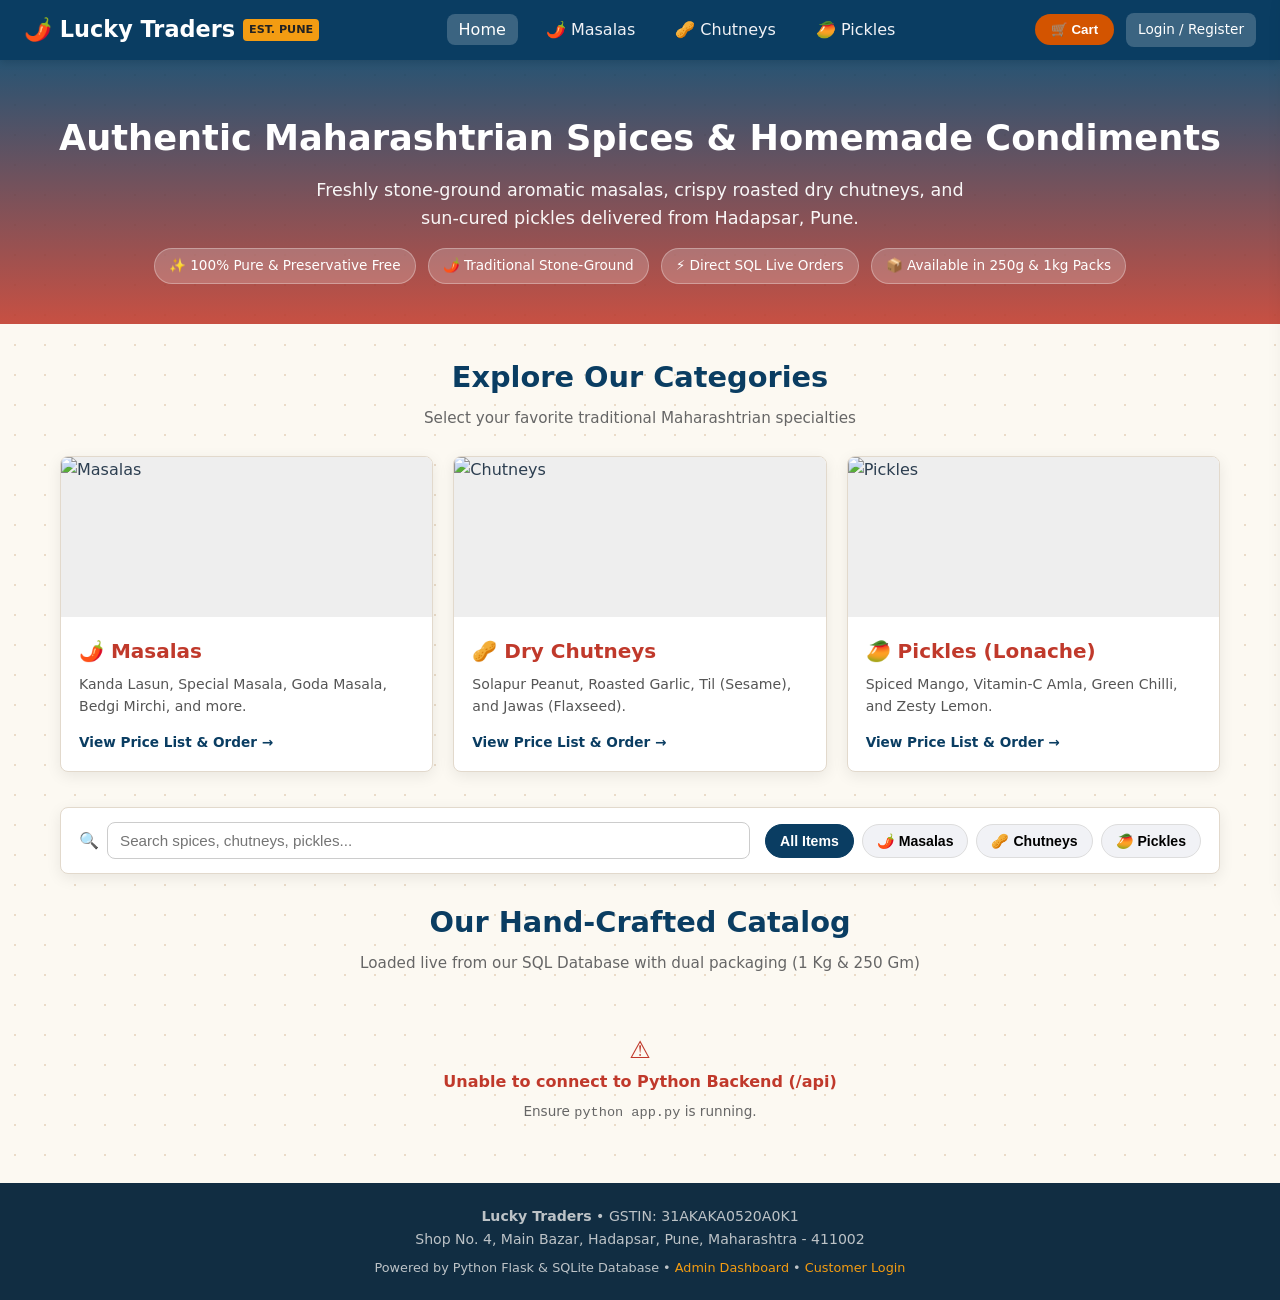
==== commit e0608903: "new" ====
--- a/index.html
+++ b/index.html
@@ -1,10 +1,10 @@
 <!DOCTYPE html>
 <html lang="en">
 <head>
-    <meta charset="UTF-8">
-    <meta name="viewport" content="width=device-width, initial-scale=1.0">
-    <title>Lucky Traders - Authentic Maharashtrian Spices, Chutneys & Pickles</title>
-    <link rel="stylesheet" href="style.css">
+  <meta charset="UTF-8">
+  <meta name="viewport" content="width=device-width, initial-scale=1.0">
+  <title>Lucky Traders - Authentic Maharashtrian Spices, Chutneys & Pickles</title>
+  <link rel="stylesheet" href="style.css">
 </head>
 <body class="with-bg">
 
@@ -35,7 +35,7 @@
 <!-- Hero Section -->
 <section class="hero">
   <h2>Authentic Maharashtrian Spices & Homemade Condiments</h2>
-  <p>Freshly stone-ground aromatic masalas, crispy roasted dry chutneys, and sun-cured traditional pickles delivered directly from Hadapsar, Pune.</p>
+  <p>Freshly stone-ground aromatic masalas, crispy roasted dry chutneys, and sun-cured pickles delivered from Hadapsar, Pune.</p>
   <div class="hero-badges">
     <span class="hero-badge-pill">✨ 100% Pure & Preservative Free</span>
     <span class="hero-badge-pill">🌶️ Traditional Stone-Ground</span>
@@ -96,8 +96,8 @@
   <!-- Filter & Search Bar -->
   <div class="filter-bar">
     <div class="search-input-wrapper">
-      <span class="search-icon">🔍</span>
-      <input type="text" id="product-search-input" class="search-input" placeholder="Search by spice name (e.g. Bedgi, Kanda Lasun, Peanut)..." oninput="handleSearch()">
+      <span>🔍</span>
+      <input type="text" id="product-search-input" class="search-input" placeholder="Search spices, chutneys, pickles..." oninput="handleSearch()">
     </div>
     <div class="category-tabs">
       <button class="tab-btn active" onclick="filterCatalog('all', this)">All Items</button>
@@ -110,137 +110,38 @@
   <!-- Dynamic Product Grid Loaded from SQL -->
   <section>
     <div class="section-header">
-      <h2 id="catalog-title">Our Hand-Crafted Catalog</h2>
-      <p id="catalog-subtitle">Directly loaded from our SQL Database in real time</p>
+      <h2>Our Hand-Crafted Catalog</h2>
+      <p>Loaded live from our SQL Database with dual packaging (1 Kg & 250 Gm)</p>
     </div>
 
     <div id="product-grid-container" class="product-grid">
-      <!-- Loading state / products populated via app.js -->
-      <div style="text-align: center; grid-column: 1 / -1; padding: 40px;">
-        <p style="font-size: 1.2rem; color: #666;">Loading authentic spices from SQL database...</p>
+      <div style="text-align: center; grid-column: 1 / -1; padding: 40px; color: #666;">
+        Loading spices from SQL database...
       </div>
     </div>
   </section>
 
 </main>
-
-<!-- Sliding Cart Drawer -->
-<div id="cart-overlay" class="cart-overlay" onclick="toggleCartDrawer()"></div>
-<div id="cart-drawer" class="cart-drawer">
-  <div class="cart-drawer-header">
-    <h3>🛒 Your Spice Basket</h3>
-    <button class="close-drawer-btn" onclick="toggleCartDrawer()">&times;</button>
-  </div>
-  <div id="cart-items-container" class="cart-drawer-items"></div>
-  <div class="cart-drawer-footer">
-    <div class="cart-calc-row">
-      <span>Subtotal:</span>
-      <span id="cart-subtotal">₹0.00</span>
-    </div>
-    <div class="cart-calc-row">
-      <span>CGST (2.5%):</span>
-      <span id="cart-cgst">₹0.00</span>
-    </div>
-    <div class="cart-calc-row">
-      <span>SGST (2.5%):</span>
-      <span id="cart-sgst">₹0.00</span>
-    </div>
-    <div class="cart-calc-total">
-      <span>Total Amount:</span>
-      <span id="cart-total">₹0.00</span>
-    </div>
-    <button id="cart-checkout-btn" class="btn-checkout" onclick="openCheckoutModal()">
-      Proceed to Checkout →
-    </button>
-  </div>
-</div>
-
-<!-- Multi-Step Checkout Modal: Step 1 (Info) => Step 2 (Payment) => Bill -->
-<div id="checkout-modal" class="modal">
-  <div class="modal-content" style="max-width: 480px;">
-    
-    <!-- STEP 1: INFO -->
-    <div id="checkout-step-info">
-      <div class="modal-header">
-        <h2>📋 Step 1: Customer Details</h2>
-        <button class="close-modal-btn" onclick="closeCheckoutModal()">&times;</button>
-      </div>
-      <div class="form-group">
-        <label for="checkout-name">Your Full Name *</label>
-        <input type="text" id="checkout-name" class="form-control" placeholder="e.g. Lalit Kumar" required>
-      </div>
-      <div class="form-group">
-        <label for="checkout-phone">Mobile Phone Number *</label>
-        <input type="tel" id="checkout-phone" class="form-control" placeholder="10-digit mobile number" required pattern="[0-9]{10}">
-      </div>
-      <div class="form-group">
-        <label for="checkout-address">Delivery Address (Pune & Nationwide) *</label>
-        <textarea id="checkout-address" class="form-control" rows="2" placeholder="House/Flat No, Street, Hadapsar, Pune" required></textarea>
-      </div>
-      <button type="button" class="btn-confirm-order" onclick="goToCheckoutStep('payment')">
-        Proceed to Payment ➔
-      </button>
-    </div>
-
-    <!-- STEP 2: PAYMENT -->
-    <div id="checkout-step-payment" style="display: none;">
-      <div class="modal-header">
-        <h2>💳 Step 2: Payment Method</h2>
-        <button class="close-modal-btn" onclick="closeCheckoutModal()">&times;</button>
-      </div>
-      
-      <div id="payment-summary-display" class="checkout-summary-box"></div>
-
-      <div class="form-group">
-        <label><b>Select Payment Method:</b></label>
-        <div style="margin: 8px 0; display:flex; flex-direction:column; gap:8px;">
-          <label style="display:flex; align-items:center; gap:8px; cursor:pointer; background:#f9f9f9; padding:10px 12px; border-radius:6px; border:1px solid #ddd;">
-            <input type="radio" name="paymentMethod" value="Cash on Delivery" checked onchange="togglePaymentMethodDetails('COD')">
-            <span>💵 <b>Cash on Delivery (COD)</b> (Pay cash or UPI upon delivery)</span>
-          </label>
-          <label style="display:flex; align-items:center; gap:8px; cursor:pointer; background:#f9f9f9; padding:10px 12px; border-radius:6px; border:1px solid #ddd;">
-            <input type="radio" name="paymentMethod" value="UPI" onchange="togglePaymentMethodDetails('UPI')">
-            <span>⚡ <b>Instant UPI / QR Code</b> (Scan with GPay, PhonePe, Paytm)</span>
-          </label>
-        </div>
-      </div>
-
-      <!-- UPI QR Code display box -->
-      <div id="upi-qr-box" style="display:none; text-align:center; background:#fdf5eb; border:1px dashed #d35400; padding:12px; border-radius:8px; margin-bottom:15px;">
-        <p style="font-size:0.85rem; font-weight:bold; color:#b75304; margin-bottom:6px;">Scan & Pay via UPI</p>
-        <img src="https://api.qrserver.com/v1/create-qr-code/?size=130x130&data=upi://pay?pa=luckytraders@upi&pn=LuckyTraders" alt="UPI QR Code" style="border:1px solid #ccc; border-radius:6px; background:white; padding:4px;">
-        <p style="font-size:0.8rem; margin-top:5px; color:#555;">UPI ID: <b>luckytraders@upi</b></p>
-      </div>
-
-      <div style="display:flex; gap:10px;">
-        <button type="button" class="btn-home" style="flex:1;" onclick="goToCheckoutStep('info')">
-          ← Back
-        </button>
-        <button type="button" id="submit-order-btn" class="btn-confirm-order" style="flex:2;" onclick="submitOrder()">
-          Confirm & View Bill 🧾
-        </button>
-      </div>
-    </div>
-
-  </div>
-</div>
 
 <!-- Footer -->
 <footer>
   <p><b>Lucky Traders</b> • GSTIN: 31AKAKA0520A0K1</p>
   <p>Shop No. 4, Main Bazar, Hadapsar, Pune, Maharashtra - 411002</p>
   <p style="margin-top: 8px; font-size: 0.8rem;">
-    Powered by Python Flask & SQLite Relational Database • 
+    Powered by Python Flask & SQLite Database • 
     <a href="admin.html">Admin Dashboard</a> • 
-    <a href="login.html">Account Login</a>
+    <a href="login.html">Customer Login</a>
   </p>
 </footer>
 
+<!-- Shared JavaScript (Auto-injects cart drawer & checkout modal) -->
 <script src="app.js"></script>
 <script>
   let allProducts = [];
   let currentCategory = 'all';
-
+  const selectedWeights = {};
+
+  // Fetch all 20 products from Python backend
   async function loadCatalog() {
     try {
       const res = await fetch(`${API_BASE}/products`);
@@ -253,13 +154,14 @@
       document.getElementById('product-grid-container').innerHTML = `
         <div style="grid-column: 1 / -1; text-align: center; color: #c0392b; padding: 30px;">
           <p style="font-size: 1.5rem;">⚠️</p>
-          <p><b>Unable to connect to Lucky Traders Python Backend (${API_BASE})</b></p>
-          <p style="font-size: 0.85rem; color: #666; margin-top: 6px;">Ensure <code>python app.py</code> is running and visit <a href="http://localhost:5000">http://localhost:5000</a>.</p>
+          <p><b>Unable to connect to Python Backend (${API_BASE})</b></p>
+          <p style="font-size: 0.85rem; color: #666; margin-top: 6px;">Ensure <code>python app.py</code> is running.</p>
         </div>
       `;
     }
   }
 
+  // Render product cards with dual-weight selection (1 Kg & 250 Gm)
   function renderProducts(products) {
     const container = document.getElementById('product-grid-container');
     if (!container) return;
@@ -274,19 +176,21 @@
       return;
     }
 
+    const defaultImg = 'https://images.unsplash.com/photo-1596040033229-a9821ebd058d?auto=format&fit=crop&w=600&q=80';
+
     container.innerHTML = products.map(prod => `
       <div class="product-card" id="prod-card-${prod.id}">
         <div class="product-img-box">
-          <img src="${prod.image_url}" alt="${prod.name}" onerror="this.src='https://images.unsplash.com/photo-1596040033229-a9821ebd058d?auto=format&fit=crop&w=600&q=80'">
+          <img src="${prod.image_url || defaultImg}" alt="${prod.name}" onerror="this.src='${defaultImg}'">
           ${prod.is_featured ? '<span class="badge-featured">⭐ Best Seller</span>' : ''}
-          ${prod.stock_qty <= 0 ? '<span style="position:absolute; bottom:8px; left:8px; background:#e74c3c; color:white; font-size:0.75rem; padding:2px 6px; border-radius:4px; font-weight:bold;">Out of Stock</span>' : ''}
         </div>
         <div class="product-info">
-          <h3 class="product-title" style="color:#c0392b; font-size:1.2rem; margin-bottom:2px;">${prod.marathi_name || prod.name}</h3>
-          <div class="product-english-sub" style="font-size:0.85rem; color:#555; font-weight:600; margin-bottom:6px;">${prod.name}</div>
+          <h3 class="product-title">${prod.marathi_name || prod.name}</h3>
+          <div class="product-english-sub">${prod.name}</div>
           <p class="product-desc">${prod.description || ''}</p>
           
-          <div class="weight-selector" data-prod-id="${prod.id}">
+          <!-- Dual Packaging Selection -->
+          <div class="weight-selector">
             <button type="button" class="weight-option selected" onclick="selectWeight(${prod.id}, '1 Kg', ${prod.price_1kg}, this)">1 Kg</button>
             <button type="button" class="weight-option" onclick="selectWeight(${prod.id}, '250 Gm', ${prod.price_250g}, this)">250 Gm</button>
           </div>
@@ -297,7 +201,7 @@
           </div>
 
           <div class="card-actions">
-            <button class="btn-add-cart" onclick="addSelectedToCart(${prod.id})">🛒 Add to Basket</button>
+            <button class="btn-add-cart" onclick="addSelectedToCart(${prod.id})">🛒 Add</button>
             <button class="btn-buy-now" onclick="buySelectedNow(${prod.id})">Buy Now</button>
           </div>
         </div>
@@ -305,8 +209,7 @@
     `).join('');
   }
 
-  const selectedWeights = {};
-
+  // Weight toggle function
   function selectWeight(prodId, weight, price, btn) {
     selectedWeights[prodId] = { weight, price };
     const parent = btn.parentElement;
@@ -331,7 +234,7 @@
     quickBuy(product.id, product.name, product.price_1kg, product.price_250g, selection.weight, product.image_url, product.marathi_name);
   }
 
-
+  // Category filtering
   function filterCatalog(categorySlug, tabBtn) {
     currentCategory = categorySlug;
     document.querySelectorAll('.tab-btn').forEach(b => b.classList.remove('active'));
@@ -344,6 +247,7 @@
     renderProducts(filtered);
   }
 
+  // Real-time search by English or Marathi name
   function handleSearch() {
     const term = document.getElementById('product-search-input').value.toLowerCase().trim();
     let filtered = allProducts;
--- a/style.css
+++ b/style.css
@@ -1,25 +1,20 @@
 /* ==========================================================
-   Lucky Traders - Master Stylesheet
-   Modern, Warm, Indian Gourmet Spice & Condiments Theme
+   Lucky Traders - Clean & Modular Master Stylesheet
+   Designed for College Project Viva & Student Demonstrations
    ========================================================== */
 
+/* 1. THEME VARIABLES & GLOBAL STYLES */
 :root {
-  --primary-color: #0a3d62;
+  --primary: #0a3d62;         /* Deep Navy Blue */
   --primary-hover: #072b46;
-  --accent-spice: #c0392b;
-  --accent-gold: #d35400;
-  --accent-yellow: #f39c12;
-  --bg-light: #fcf9f2;
-  --card-bg: #ffffff;
+  --accent-spice: #c0392b;    /* Warm Spice Chili Red */
+  --accent-gold: #d35400;     /* Turmeric Saffron Orange */
+  --accent-yellow: #f39c12;   /* Mustard Yellow */
+  --bg-page: #fcf9f2;         /* Creamy warm background */
   --text-dark: #2c3e50;
-  --text-muted: #666666;
-  --border-color: #e2d9cc;
-  --shadow-sm: 0 2px 8px rgba(0, 0, 0, 0.08);
-  --shadow-md: 0 4px 16px rgba(0, 0, 0, 0.12);
-  --shadow-lg: 0 10px 30px rgba(0, 0, 0, 0.16);
-  --radius-sm: 6px;
-  --radius-md: 10px;
-  --radius-lg: 16px;
+  --border: #e2d9cc;
+  --shadow: 0 4px 15px rgba(0, 0, 0, 0.08);
+  --radius: 8px;
 }
 
 * {
@@ -29,8 +24,8 @@
 }
 
 body {
-  font-family: 'Segoe UI', Tahoma, Geneva, Verdana, sans-serif;
-  background-color: var(--bg-light);
+  font-family: 'Segoe UI', system-ui, -apple-system, sans-serif;
+  background-color: var(--bg-page);
   color: var(--text-dark);
   line-height: 1.6;
   min-height: 100vh;
@@ -38,102 +33,82 @@
   flex-direction: column;
 }
 
-/* Background spice motif */
 body.with-bg {
-  background-image: radial-gradient(#eadbc8 1px, transparent 1px), radial-gradient(#eadbc8 1px, #fcf9f2 1px);
-  background-size: 40px 40px;
-  background-position: 0 0, 20px 20px;
-}
-
-/* ==========================================================
-   NAVBAR
-   ========================================================== */
+  background-image: radial-gradient(#eadbc8 1px, transparent 1px);
+  background-size: 30px 30px;
+}
+
+a { text-decoration: none; color: inherit; }
+
+/* 2. NAVIGATION BAR */
 .navbar {
   position: sticky;
   top: 0;
   z-index: 100;
+  background: var(--primary);
+  color: white;
   display: flex;
   justify-content: space-between;
   align-items: center;
-  background: var(--primary-color);
-  color: white;
-  padding: 12px 28px;
-  box-shadow: 0 3px 10px rgba(0, 0, 0, 0.2);
+  padding: 12px 24px;
+  box-shadow: 0 2px 8px rgba(0,0,0,0.15);
 }
 
 .nav-brand {
   display: flex;
   align-items: center;
-  gap: 10px;
-  text-decoration: none;
-  color: white;
-}
-
-.nav-brand h1 {
-  font-size: 1.5rem;
-  letter-spacing: 0.5px;
+  gap: 8px;
+  color: white;
   font-weight: 700;
 }
-
-.nav-brand span.subtitle {
-  font-size: 0.75rem;
+.nav-brand h1 { font-size: 1.4rem; }
+.nav-brand .subtitle {
+  font-size: 0.7rem;
   background: var(--accent-yellow);
   color: #222;
   padding: 2px 6px;
   border-radius: 4px;
-  font-weight: bold;
 }
 
 .nav-links {
   display: flex;
   list-style: none;
-  align-items: center;
-  gap: 18px;
-}
-
+  gap: 16px;
+  align-items: center;
+}
 .nav-links a {
   color: #f1f2f6;
-  text-decoration: none;
-  font-size: 0.95rem;
   font-weight: 500;
   padding: 6px 12px;
-  border-radius: var(--radius-sm);
-  transition: all 0.2s ease;
-}
-
-.nav-links a:hover,
-.nav-links a.active {
-  background: rgba(255, 255, 255, 0.15);
-  color: #ffffff;
+  border-radius: var(--radius);
+  transition: 0.2s;
+}
+.nav-links a:hover, .nav-links a.active {
+  background: rgba(255, 255, 255, 0.2);
+  color: white;
 }
 
 .nav-right {
   display: flex;
   align-items: center;
-  gap: 15px;
-}
-
+  gap: 12px;
+}
 .cart-btn {
-  position: relative;
   background: var(--accent-gold);
   color: white;
   border: none;
-  padding: 8px 14px;
+  padding: 8px 16px;
   border-radius: 20px;
   font-weight: 600;
   cursor: pointer;
   display: flex;
   align-items: center;
-  gap: 8px;
-  transition: background 0.2s;
-}
-
-.cart-btn:hover {
-  background: var(--accent-spice);
-}
-
+  gap: 6px;
+  transition: 0.2s;
+}
+.cart-btn:hover { background: var(--accent-spice); }
 .cart-count-badge {
-  background: #ffffff;
+  background: white;
   color: var(--accent-spice);
   font-size: 0.75rem;
   font-weight: bold;
@@ -145,78 +120,44 @@
   justify-content: center;
 }
 
-.user-nav {
-  display: flex;
-  align-items: center;
-  gap: 10px;
-  font-size: 0.9rem;
-}
-
-.user-greeting {
-  color: #ffdd99;
-}
-
+.user-nav { display: flex; align-items: center; gap: 8px; font-size: 0.9rem; }
+.user-greeting { color: #ffdd99; }
 .nav-admin-link {
-  background: #27ae60 !important;
-  color: white !important;
-  font-size: 0.8rem !important;
-  padding: 4px 10px !important;
-}
-
+  background: #27ae60;
+  color: white;
+  padding: 4px 10px;
+  border-radius: 4px;
+  font-size: 0.8rem;
+  font-weight: 600;
+}
 .nav-login-btn, .nav-logout-btn {
   background: rgba(255, 255, 255, 0.2);
   color: white;
   padding: 6px 12px;
-  border-radius: var(--radius-sm);
-  text-decoration: none;
+  border-radius: var(--radius);
   font-size: 0.85rem;
 }
 
-/* ==========================================================
-   HERO SECTION
-   ========================================================== */
+/* 3. HERO BANNER */
 .hero {
-  background: linear-gradient(rgba(10, 61, 98, 0.85), rgba(192, 57, 43, 0.85)),
+  background: linear-gradient(rgba(10, 61, 98, 0.88), rgba(192, 57, 43, 0.88)),
               url('https://images.unsplash.com/photo-1596040033229-a9821ebd058d?auto=format&fit=crop&w=1600&q=80') center/cover;
   color: white;
   text-align: center;
-  padding: 55px 20px 45px;
-  box-shadow: var(--shadow-sm);
-}
-
-.hero h2 {
-  font-size: 2.4rem;
-  margin-bottom: 12px;
-  text-shadow: 0 2px 4px rgba(0,0,0,0.4);
-}
-
-.hero p {
-  font-size: 1.15rem;
-  max-width: 700px;
-  margin: 0 auto 20px;
-  opacity: 0.95;
-}
-
-.hero-badges {
-  display: flex;
-  justify-content: center;
-  gap: 15px;
-  flex-wrap: wrap;
-  margin-top: 15px;
-}
-
+  padding: 50px 20px 40px;
+}
+.hero h2 { font-size: 2.2rem; margin-bottom: 10px; }
+.hero p { max-width: 680px; margin: 0 auto 16px; font-size: 1.1rem; opacity: 0.95; }
+.hero-badges { display: flex; justify-content: center; gap: 12px; flex-wrap: wrap; }
 .hero-badge-pill {
   background: rgba(255, 255, 255, 0.2);
-  backdrop-filter: blur(5px);
   padding: 6px 14px;
   border-radius: 20px;
   font-size: 0.85rem;
   border: 1px solid rgba(255, 255, 255, 0.3);
 }
 
-/* ==========================================================
-   PAGE CONTAINER & SECTIONS
-   ========================================================== */
+/* 4. MAIN CONTAINER & SECTION HEADERS */
 .container {
   max-width: 1200px;
   margin: 0 auto;
@@ -224,24 +165,39 @@
   flex: 1;
   width: 100%;
 }
-
-.section-header {
-  text-align: center;
-  margin-bottom: 30px;
-}
-
-.section-header h2 {
-  font-size: 2rem;
-  color: var(--primary-color);
-  margin-bottom: 8px;
-}
-
-.section-header p {
-  color: var(--text-muted);
-  font-size: 1rem;
-}
-
-/* Search and Filters Bar */
+.section-header { text-align: center; margin-bottom: 25px; }
+.section-header h2 { font-size: 1.8rem; color: var(--primary); margin-bottom: 6px; }
+.section-header p { color: #666; font-size: 0.95rem; }
+
+/* 5. CATEGORIES SHOWCASE GRID */
+.categories-grid {
+  display: grid;
+  grid-template-columns: repeat(auto-fit, minmax(280px, 1fr));
+  gap: 20px;
+  margin-bottom: 35px;
+}
+.category-card {
+  background: white;
+  border-radius: var(--radius);
+  border: 1px solid var(--border);
+  box-shadow: var(--shadow);
+  overflow: hidden;
+  transition: transform 0.2s, box-shadow 0.2s;
+  display: flex;
+  flex-direction: column;
+}
+.category-card:hover {
+  transform: translateY(-4px);
+  box-shadow: 0 8px 24px rgba(0,0,0,0.12);
+}
+.category-img-wrap { height: 160px; overflow: hidden; background: #eee; }
+.category-img-wrap img { width: 100%; height: 100%; object-fit: cover; }
+.category-card-body { padding: 18px; flex: 1; display: flex; flex-direction: column; }
+.category-card-body h3 { color: var(--accent-spice); font-size: 1.25rem; margin-bottom: 6px; }
+.category-card-body p { color: #555; font-size: 0.88rem; margin-bottom: 14px; flex: 1; }
+.category-card-btn { color: var(--primary); font-weight: 700; font-size: 0.85rem; }
+
+/* 6. SEARCH & FILTER BAR */
 .filter-bar {
   display: flex;
   justify-content: space-between;
@@ -249,543 +205,177 @@
   flex-wrap: wrap;
   gap: 15px;
   background: white;
-  padding: 16px 20px;
-  border-radius: var(--radius-md);
-  box-shadow: var(--shadow-sm);
+  padding: 14px 18px;
+  border-radius: var(--radius);
+  border: 1px solid var(--border);
+  box-shadow: var(--shadow);
   margin-bottom: 25px;
-  border: 1px solid var(--border-color);
-}
-
-.search-input-wrapper {
-  position: relative;
-  flex: 1;
-  min-width: 250px;
-}
-
+}
+.search-input-wrapper { display: flex; align-items: center; gap: 8px; flex: 1; min-width: 250px; }
 .search-input {
   width: 100%;
-  padding: 10px 14px 10px 38px;
+  padding: 9px 12px;
   border: 1px solid #ccc;
-  border-radius: var(--radius-sm);
+  border-radius: var(--radius);
+  outline: none;
   font-size: 0.95rem;
-  outline: none;
-}
-
-.search-input:focus {
-  border-color: var(--accent-gold);
-}
-
-.search-icon {
-  position: absolute;
-  left: 12px;
-  top: 50%;
-  transform: translateY(-50%);
-  color: #888;
-}
-
-.category-tabs {
-  display: flex;
-  gap: 8px;
-  flex-wrap: wrap;
-}
-
+}
+.search-input:focus { border-color: var(--accent-gold); }
+.category-tabs { display: flex; gap: 8px; flex-wrap: wrap; }
 .tab-btn {
   background: #f1f2f6;
   border: 1px solid #ddd;
-  padding: 8px 16px;
+  padding: 8px 14px;
   border-radius: 20px;
-  font-size: 0.9rem;
-  cursor: pointer;
-  transition: all 0.2s;
-  font-weight: 500;
-}
-
+  font-size: 0.88rem;
+  font-weight: 600;
+  cursor: pointer;
+  transition: 0.2s;
+}
 .tab-btn.active, .tab-btn:hover {
-  background: var(--accent-gold);
-  color: white;
-  border-color: var(--accent-gold);
-}
-
-/* ==========================================================
-   CATEGORY CARDS (HOME)
-   ========================================================== */
-.categories-grid {
-  display: grid;
-  grid-template-columns: repeat(auto-fit, minmax(280px, 1fr));
-  gap: 25px;
-  margin-bottom: 40px;
-}
-
-.category-card {
-  background: var(--card-bg);
-  border-radius: var(--radius-lg);
-  overflow: hidden;
-  box-shadow: var(--shadow-sm);
-  transition: transform 0.25s, box-shadow 0.25s;
-  text-decoration: none;
-  color: inherit;
-  border: 1px solid var(--border-color);
-  display: flex;
-  flex-direction: column;
-}
-
-.category-card:hover {
-  transform: translateY(-6px);
-  box-shadow: var(--shadow-md);
-}
-
-.category-img-wrap {
-  height: 180px;
-  overflow: hidden;
-  position: relative;
-}
-
-.category-img-wrap img {
-  width: 100%;
-  height: 100%;
-  object-fit: cover;
-  transition: transform 0.3s ease;
-}
-
-.category-card:hover .category-img-wrap img {
-  transform: scale(1.05);
-}
-
-.category-card-body {
-  padding: 20px;
-  text-align: center;
-  flex: 1;
-}
-
-.category-card-body h3 {
-  font-size: 1.4rem;
-  color: var(--primary-color);
-  margin-bottom: 8px;
-}
-
-.category-card-body p {
-  color: var(--text-muted);
-  font-size: 0.9rem;
-  margin-bottom: 15px;
-}
-
-.category-card-btn {
-  display: inline-block;
-  background: var(--primary-color);
-  color: white;
-  padding: 8px 16px;
-  border-radius: var(--radius-sm);
-  font-size: 0.85rem;
-  font-weight: 600;
-}
-
-/* ==========================================================
-   PRODUCT GRID & CARDS
-   ========================================================== */
+  background: var(--primary);
+  color: white;
+  border-color: var(--primary);
+}
+
+/* 7. PRODUCT GRID & CARD CARDS */
 .product-grid {
   display: grid;
   grid-template-columns: repeat(auto-fill, minmax(260px, 1fr));
-  gap: 24px;
-}
-
+  gap: 22px;
+}
 .product-card {
-  background: var(--card-bg);
-  border-radius: var(--radius-md);
-  border: 1px solid var(--border-color);
+  background: white;
+  border-radius: var(--radius);
+  border: 1px solid var(--border);
+  box-shadow: var(--shadow);
   overflow: hidden;
-  box-shadow: var(--shadow-sm);
   display: flex;
   flex-direction: column;
-  transition: transform 0.2s, box-shadow 0.2s;
-}
-
-.product-card:hover {
-  transform: translateY(-4px);
-  box-shadow: var(--shadow-md);
-}
-
+  transition: transform 0.2s;
+}
+.product-card:hover { transform: translateY(-3px); }
 .product-img-box {
-  height: 160px;
-  background: #eee;
   position: relative;
+  height: 180px;
+  background: #f8f8f8;
   overflow: hidden;
 }
-
 .product-img-box img {
   width: 100%;
   height: 100%;
   object-fit: cover;
 }
-
 .badge-featured {
   position: absolute;
   top: 10px;
-  right: 10px;
-  background: var(--accent-spice);
-  color: white;
-  font-size: 0.7rem;
+  left: 10px;
+  background: #f39c12;
+  color: white;
+  font-size: 0.72rem;
+  font-weight: bold;
   padding: 3px 8px;
-  border-radius: 12px;
-  font-weight: bold;
-}
-
-.product-info {
-  padding: 16px;
-  flex: 1;
-  display: flex;
-  flex-direction: column;
-}
-
-.product-title {
-  font-size: 1.15rem;
-  font-weight: 700;
-  color: var(--primary-color);
-  margin-bottom: 4px;
-}
-
-.product-marathi {
-  font-size: 0.85rem;
-  color: var(--accent-gold);
-  font-weight: 600;
-  margin-bottom: 8px;
-}
-
-.product-desc {
-  font-size: 0.85rem;
-  color: var(--text-muted);
-  margin-bottom: 14px;
-  flex: 1;
-}
+  border-radius: 4px;
+}
+.product-info { padding: 16px; flex: 1; display: flex; flex-direction: column; }
+.product-title { color: var(--accent-spice); font-size: 1.15rem; margin-bottom: 2px; }
+.product-english-sub { font-size: 0.85rem; color: #555; font-weight: 600; margin-bottom: 8px; }
+.product-desc { font-size: 0.85rem; color: #666; margin-bottom: 12px; flex: 1; }
 
 .weight-selector {
   display: flex;
   gap: 6px;
   margin-bottom: 12px;
 }
-
 .weight-option {
   flex: 1;
+  padding: 6px 8px;
+  font-size: 0.82rem;
+  font-weight: 600;
   border: 1px solid #ccc;
-  background: #f8f9fa;
-  padding: 6px 4px;
-  font-size: 0.8rem;
-  border-radius: var(--radius-sm);
-  cursor: pointer;
-  text-align: center;
-  font-weight: 600;
-  color: var(--text-dark);
-}
-
+  background: #fafafa;
+  border-radius: 4px;
+  cursor: pointer;
+  transition: 0.2s;
+}
 .weight-option.selected {
-  background: var(--primary-color);
-  color: white;
-  border-color: var(--primary-color);
+  background: var(--accent-spice);
+  color: white;
+  border-color: var(--accent-spice);
 }
 
 .product-price-box {
   display: flex;
-  justify-content: space-between;
   align-items: baseline;
-  margin-bottom: 12px;
-}
-
-.product-price {
-  font-size: 1.3rem;
-  font-weight: 800;
-  color: var(--accent-spice);
-}
-
-.product-price-sub {
-  font-size: 0.8rem;
-  color: #777;
-}
-
-.card-actions {
-  display: flex;
-  gap: 8px;
-}
-
+  gap: 6px;
+  margin-bottom: 14px;
+}
+.product-price { font-size: 1.35rem; font-weight: 800; color: var(--text-dark); }
+.product-price-sub { font-size: 0.8rem; color: #888; }
+
+.card-actions { display: flex; gap: 8px; }
 .btn-add-cart {
   flex: 1;
   background: var(--accent-gold);
   color: white;
   border: none;
-  padding: 8px;
-  border-radius: var(--radius-sm);
+  padding: 9px;
+  border-radius: 4px;
   font-weight: 600;
   cursor: pointer;
   font-size: 0.85rem;
-  transition: background 0.2s;
-}
-
-.btn-add-cart:hover {
-  background: #ba4a00;
-}
-
+  transition: 0.2s;
+}
+.btn-add-cart:hover { background: #ba4a00; }
 .btn-buy-now {
-  background: var(--primary-color);
+  background: var(--primary);
   color: white;
   border: none;
-  padding: 8px 12px;
-  border-radius: var(--radius-sm);
+  padding: 9px 14px;
+  border-radius: 4px;
   font-weight: 600;
   cursor: pointer;
   font-size: 0.85rem;
-  transition: background 0.2s;
-}
-
-.btn-buy-now:hover {
-  background: var(--primary-hover);
-}
-
-/* ==========================================================
-   PRICE TABLES (Masalas, Chutneys, Pickles pages)
-   ========================================================== */
+  transition: 0.2s;
+}
+.btn-buy-now:hover { background: var(--primary-hover); }
+
+/* 8. TABLES (Masalas, Chutneys, Pickles, Admin) */
 .table-container {
   background: white;
-  border-radius: var(--radius-md);
+  border-radius: var(--radius);
   overflow-x: auto;
-  -webkit-overflow-scrolling: touch;
-  box-shadow: var(--shadow-sm);
-  border: 1px solid var(--border-color);
-  margin-bottom: 30px;
-  width: 100%;
-}
-
+  box-shadow: var(--shadow);
+  border: 1px solid var(--border);
+  margin-bottom: 25px;
+}
 table.spice-table {
   width: 100%;
   border-collapse: collapse;
   text-align: left;
 }
-
 table.spice-table caption {
   background: #fdf5eb;
-  padding: 14px 20px;
-  font-size: 1.3rem;
+  padding: 12px 18px;
+  font-size: 1.2rem;
   font-weight: 700;
-  color: var(--primary-color);
+  color: var(--primary);
   text-align: left;
-  border-bottom: 1px solid var(--border-color);
-}
-
+  border-bottom: 1px solid var(--border);
+}
 table.spice-table th {
   background: #f4a261;
   color: #1e272c;
-  padding: 12px 16px;
-  font-size: 0.95rem;
+  padding: 11px 14px;
+  font-size: 0.9rem;
   font-weight: 700;
-  border: 1px solid #e09250;
-}
-
+}
 table.spice-table td {
-  padding: 12px 16px;
+  padding: 11px 14px;
   border-bottom: 1px solid #eee;
-  font-size: 0.92rem;
-  color: var(--text-dark);
-}
-
-table.spice-table tr:hover {
-  background-color: #faf5ee;
-}
-
-.price-tag {
-  font-weight: 700;
-  color: var(--accent-spice);
-}
-
-.table-action-btns {
-  display: flex;
-  gap: 6px;
-  flex-wrap: wrap;
-  align-items: center;
-}
-
-.btn-sm-order {
-  background: var(--primary-color);
-  color: white;
-  border: none;
-  padding: 5px 10px;
-  border-radius: var(--radius-sm);
-  font-size: 0.78rem;
-  cursor: pointer;
-  font-weight: 600;
-}
-
-.btn-sm-order:hover {
-  background: var(--primary-hover);
-}
-
-/* ==========================================================
-   CART DRAWER & OVERLAY
-   ========================================================== */
-.cart-overlay {
-  position: fixed;
-  top: 0;
-  left: 0;
-  width: 100%;
-  height: 100%;
-  background: rgba(0, 0, 0, 0.5);
-  backdrop-filter: blur(2px);
-  z-index: 1000;
-  opacity: 0;
-  visibility: hidden;
-  transition: all 0.3s ease;
-}
-
-.cart-overlay.open {
-  opacity: 1;
-  visibility: visible;
-}
-
-.cart-drawer {
-  position: fixed;
-  top: 0;
-  right: -420px;
-  width: 400px;
-  max-width: 90vw;
-  height: 100%;
-  background: white;
-  z-index: 1001;
-  box-shadow: -5px 0 25px rgba(0, 0, 0, 0.2);
-  display: flex;
-  flex-direction: column;
-  transition: right 0.3s ease;
-}
-
-.cart-drawer.open {
-  right: 0;
-}
-
-.cart-drawer-header {
-  background: var(--primary-color);
-  color: white;
-  padding: 16px 20px;
-  display: flex;
-  justify-content: space-between;
-  align-items: center;
-}
-
-.cart-drawer-header h3 {
-  font-size: 1.2rem;
-  margin: 0;
-}
-
-.close-drawer-btn {
-  background: none;
-  border: none;
-  color: white;
-  font-size: 1.5rem;
-  cursor: pointer;
-}
-
-.cart-drawer-items {
-  flex: 1;
-  overflow-y: auto;
-  padding: 15px 20px;
-}
-
-.cart-item {
-  display: flex;
-  align-items: center;
-  gap: 12px;
-  padding: 12px 0;
-  border-bottom: 1px solid #eee;
-}
-
-.cart-item-img-wrapper {
-  width: 55px;
-  height: 55px;
-  flex-shrink: 0;
-  border-radius: 8px;
-  overflow: hidden;
-  border: 1px solid #e2d9cc;
-  box-shadow: 0 2px 4px rgba(0,0,0,0.08);
-  background: #fdf5eb;
-}
-
-.cart-item-img {
-  width: 100%;
-  height: 100%;
-  object-fit: cover;
-  display: block;
-}
-
-.cart-item-details {
-  flex: 1;
-  min-width: 0;
-}
-
-.cart-item-name {
-  font-size: 0.92rem;
-  line-height: 1.25;
-  margin-bottom: 2px;
-}
-
-.cart-marathi-name {
-  font-size: 0.95rem;
-  font-weight: 700;
-  color: var(--accent-spice);
-}
-
-.cart-english-name {
-  font-size: 0.8rem;
-  color: #666;
-  font-weight: 500;
-}
-
-.cart-item-weight {
-  font-size: 0.8rem;
-  color: #666;
-  margin: 3px 0;
-}
-
-.badge-weight {
-  background: #f1f2f6;
-  padding: 2px 6px;
-  border-radius: 4px;
-  border: 1px solid #ddd;
-}
-
-.cart-item-qty-controls {
-  display: flex;
-  align-items: center;
-  gap: 8px;
-  margin-top: 6px;
-}
-
-.btn-qty {
-  width: 24px;
-  height: 24px;
-  border: 1px solid #ccc;
-  background: #f8f9fa;
-  border-radius: 4px;
-  cursor: pointer;
-  font-weight: bold;
-}
-
-.qty-num {
   font-size: 0.9rem;
-  font-weight: 600;
-  min-width: 18px;
-  text-align: center;
-}
-
-.btn-remove {
-  background: none;
-  border: none;
-  cursor: pointer;
-  font-size: 0.9rem;
-  margin-left: 8px;
-  color: #e74c3c;
-}
-
-.cart-item-subtotal {
-  font-weight: 800;
-  color: var(--accent-spice);
-  font-size: 1rem;
-  white-space: nowrap;
-}
-
+}
+table.spice-table tr:hover { background-color: #faf5ee; }
 .table-prod-img {
   width: 44px;
   height: 44px;
@@ -793,68 +383,133 @@
   object-fit: cover;
   border: 1px solid #ddd;
   vertical-align: middle;
-  margin-right: 10px;
-}
-
-
+  margin-right: 8px;
+}
+.price-tag { font-weight: 700; color: var(--accent-spice); }
+.btn-sm-order {
+  background: var(--primary);
+  color: white;
+  border: none;
+  padding: 5px 10px;
+  border-radius: 4px;
+  font-size: 0.78rem;
+  cursor: pointer;
+  font-weight: 600;
+  margin-right: 4px;
+}
+.btn-sm-order:hover { background: var(--primary-hover); }
+
+/* 9. CART DRAWER & OVERLAY */
+.cart-overlay {
+  position: fixed;
+  top: 0; left: 0; width: 100%; height: 100%;
+  background: rgba(0,0,0,0.5);
+  backdrop-filter: blur(2px);
+  z-index: 1000;
+  opacity: 0;
+  visibility: hidden;
+  transition: 0.3s ease;
+}
+.cart-overlay.open { opacity: 1; visibility: visible; }
+.cart-drawer {
+  position: fixed;
+  top: 0; right: -420px;
+  width: 400px; max-width: 90vw; height: 100%;
+  background: white;
+  z-index: 1001;
+  box-shadow: -5px 0 25px rgba(0,0,0,0.2);
+  display: flex;
+  flex-direction: column;
+  transition: right 0.3s ease;
+}
+.cart-drawer.open { right: 0; }
+.cart-drawer-header {
+  background: var(--primary);
+  color: white;
+  padding: 16px 20px;
+  display: flex;
+  justify-content: space-between;
+  align-items: center;
+}
+.close-drawer-btn {
+  background: none; border: none; color: white;
+  font-size: 1.5rem; cursor: pointer;
+}
+.cart-drawer-items {
+  flex: 1;
+  overflow-y: auto;
+  padding: 15px 20px;
+}
+.cart-item {
+  display: flex;
+  align-items: center;
+  gap: 12px;
+  padding: 12px 0;
+  border-bottom: 1px solid #eee;
+}
+.cart-item-img-wrapper {
+  width: 52px; height: 52px;
+  border-radius: 6px;
+  overflow: hidden;
+  border: 1px solid #ddd;
+  flex-shrink: 0;
+}
+.cart-item-img { width: 100%; height: 100%; object-fit: cover; }
+.cart-item-details { flex: 1; min-width: 0; }
+.cart-marathi-name { font-weight: 700; color: var(--accent-spice); font-size: 0.92rem; }
+.cart-english-name { font-size: 0.8rem; color: #666; }
+.cart-item-qty-controls { display: flex; align-items: center; gap: 8px; margin-top: 5px; }
+.btn-qty {
+  width: 24px; height: 24px;
+  border: 1px solid #ccc;
+  background: #f8f9fa;
+  border-radius: 4px;
+  cursor: pointer;
+  font-weight: bold;
+}
+.btn-remove {
+  background: none; border: none; cursor: pointer;
+  font-size: 0.9rem; margin-left: 6px; color: #e74c3c;
+}
+.cart-item-subtotal {
+  font-weight: 800; color: var(--accent-spice);
+  font-size: 1rem; white-space: nowrap;
+}
 .cart-drawer-footer {
   background: #fafafa;
   border-top: 1px solid #eee;
   padding: 18px 20px;
 }
-
 .cart-calc-row {
-  display: flex;
-  justify-content: space-between;
-  font-size: 0.9rem;
-  margin-bottom: 6px;
-  color: #555;
-}
-
+  display: flex; justify-content: space-between;
+  font-size: 0.9rem; margin-bottom: 5px; color: #555;
+}
 .cart-calc-total {
-  display: flex;
-  justify-content: space-between;
-  font-size: 1.25rem;
-  font-weight: 800;
-  color: var(--accent-spice);
+  display: flex; justify-content: space-between;
+  font-size: 1.25rem; font-weight: 800; color: var(--accent-spice);
   border-top: 1px dashed #ccc;
-  padding-top: 10px;
-  margin-top: 8px;
-  margin-bottom: 15px;
-}
-
+  padding-top: 10px; margin-top: 8px; margin-bottom: 14px;
+}
 .btn-checkout {
   width: 100%;
   background: #27ae60;
   color: white;
   border: none;
   padding: 12px;
-  border-radius: var(--radius-sm);
-  font-size: 1.05rem;
+  border-radius: 4px;
+  font-size: 1rem;
   font-weight: 700;
   cursor: pointer;
-  transition: background 0.2s;
-}
-
-.btn-checkout:hover {
-  background: #219653;
-}
-
-.btn-checkout:disabled {
-  background: #ccc;
-  cursor: not-allowed;
-}
-
-/* ==========================================================
-   CHECKOUT MODAL
-   ========================================================== */
+  transition: 0.2s;
+}
+.btn-checkout:hover { background: #219653; }
+.btn-checkout:disabled { background: #ccc; cursor: not-allowed; }
+
+/* 10. CHECKOUT MODAL */
 .modal {
   position: fixed;
-  top: 0;
-  left: 0;
-  width: 100%;
-  height: 100%;
-  background: rgba(0, 0, 0, 0.6);
+  top: 0; left: 0; width: 100%; height: 100%;
+  background: rgba(0,0,0,0.6);
   backdrop-filter: blur(4px);
   z-index: 1050;
   display: flex;
@@ -862,702 +517,212 @@
   align-items: center;
   opacity: 0;
   visibility: hidden;
-  transition: all 0.25s ease;
+  transition: 0.25s ease;
   padding: 20px;
 }
-
-.modal.open {
-  opacity: 1;
-  visibility: visible;
-}
-
+.modal.open { opacity: 1; visibility: visible; }
 .modal-content {
   background: white;
-  width: 480px;
-  max-width: 95vw;
-  max-height: 90vh;
+  width: 480px; max-width: 95vw; max-height: 90vh;
   overflow-y: auto;
-  border-radius: var(--radius-md);
-  box-shadow: var(--shadow-lg);
-  padding: 28px;
-  position: relative;
-}
-
+  border-radius: var(--radius);
+  box-shadow: 0 10px 30px rgba(0,0,0,0.2);
+  padding: 26px;
+}
 .modal-header {
-  display: flex;
-  justify-content: space-between;
-  align-items: center;
-  margin-bottom: 18px;
-  border-bottom: 1px solid #eee;
-  padding-bottom: 12px;
-}
-
-.modal-header h2 {
-  font-size: 1.35rem;
-  color: var(--primary-color);
-  margin: 0;
-}
-
-.close-modal-btn {
-  background: none;
-  border: none;
-  font-size: 1.5rem;
-  cursor: pointer;
-  color: #888;
-}
-
-.form-group {
-  margin-bottom: 14px;
-}
-
-.form-group label {
-  display: block;
-  font-size: 0.85rem;
-  font-weight: 600;
-  color: #333;
-  margin-bottom: 5px;
-}
-
+  display: flex; justify-content: space-between; align-items: center;
+  margin-bottom: 16px; border-bottom: 1px solid #eee; padding-bottom: 10px;
+}
+.modal-header h2 { font-size: 1.3rem; color: var(--primary); }
+.close-modal-btn { background: none; border: none; font-size: 1.5rem; cursor: pointer; color: #888; }
+.form-group { margin-bottom: 14px; }
+.form-group label { display: block; font-size: 0.85rem; font-weight: 600; margin-bottom: 5px; }
 .form-control {
   width: 100%;
-  padding: 10px 12px;
+  padding: 9px 12px;
   border: 1px solid #ccc;
-  border-radius: var(--radius-sm);
+  border-radius: 4px;
   font-size: 0.95rem;
   outline: none;
 }
-
-.form-control:focus {
-  border-color: var(--accent-gold);
-}
-
+.form-control:focus { border-color: var(--accent-gold); }
 .checkout-summary-box {
   background: #fdf5eb;
   border: 1px solid #f7dfc0;
-  border-radius: var(--radius-sm);
-  padding: 12px 14px;
-  margin-bottom: 16px;
-}
-
+  border-radius: 4px;
+  padding: 12px;
+  margin-bottom: 15px;
+}
 .btn-confirm-order {
   width: 100%;
   background: var(--accent-spice);
   color: white;
   border: none;
   padding: 12px;
-  border-radius: var(--radius-sm);
-  font-size: 1.05rem;
+  border-radius: 4px;
+  font-size: 1rem;
   font-weight: 700;
   cursor: pointer;
-  transition: background 0.2s;
-}
-
-.btn-confirm-order:hover {
-  background: #a93226;
-}
-
-/* ==========================================================
-   RECEIPT INVOICE STYLING
-   ========================================================== */
-.receipt-wrapper {
-  max-width: 480px;
-  margin: 30px auto;
-  padding: 15px;
-}
-
+}
+.btn-confirm-order:hover { background: #a93226; }
+
+/* 11. INVOICE RECEIPT */
+.receipt-wrapper { max-width: 480px; margin: 30px auto; padding: 15px; }
 .receipt-card {
-  background: #ffffff;
+  background: white;
   border: 1px solid #d5dbdb;
   border-radius: 8px;
-  padding: 25px;
-  box-shadow: var(--shadow-md);
+  padding: 24px;
+  box-shadow: var(--shadow);
   font-family: 'Courier New', Courier, monospace;
 }
-
 .receipt-header {
   text-align: center;
   border-bottom: 1px dashed #333;
-  padding-bottom: 14px;
-  margin-bottom: 15px;
-}
-
-.receipt-header h2 {
-  font-size: 1.5rem;
-  font-weight: bold;
-  color: #111;
-  margin-bottom: 4px;
-}
-
-.receipt-header p {
-  font-size: 0.85rem;
-  color: #444;
-  margin: 2px 0;
-}
-
-.receipt-meta {
-  display: flex;
-  justify-content: space-between;
-  font-size: 0.88rem;
-  margin-bottom: 12px;
-}
-
+  padding-bottom: 12px;
+  margin-bottom: 14px;
+}
+.receipt-meta { display: flex; justify-content: space-between; font-size: 0.88rem; margin-bottom: 12px; }
 .receipt-customer-box {
   background: #f8f9fa;
   padding: 10px;
   border-radius: 4px;
   font-size: 0.85rem;
-  margin-bottom: 15px;
-  border-left: 3px solid var(--primary-color);
-}
-
-.receipt-items-table {
-  width: 100%;
-  border-collapse: collapse;
-  margin-bottom: 15px;
-}
-
-.receipt-items-table th {
-  text-align: left;
-  border-bottom: 1px dashed #333;
-  padding: 6px 0;
-  font-size: 0.88rem;
-}
-
-.receipt-items-table td {
-  padding: 6px 0;
-  font-size: 0.88rem;
-}
-
-.receipt-items-table td:last-child,
-.receipt-items-table th:last-child {
-  text-align: right;
-}
-
-.receipt-totals {
-  border-top: 1px dashed #333;
-  padding-top: 10px;
-  margin-bottom: 15px;
-}
-
-.receipt-totals-row {
-  display: flex;
-  justify-content: space-between;
-  font-size: 0.9rem;
-  margin: 4px 0;
-}
-
-.receipt-grand-total {
-  font-size: 1.15rem;
-  font-weight: bold;
-  border-top: 1px solid #333;
-  padding-top: 6px;
-  margin-top: 6px;
-}
-
+  margin-bottom: 14px;
+  border-left: 3px solid var(--primary);
+}
+.receipt-items-table { width: 100%; border-collapse: collapse; margin-bottom: 14px; }
+.receipt-items-table th { border-bottom: 1px dashed #333; padding: 6px 0; font-size: 0.88rem; text-align: left; }
+.receipt-items-table td { padding: 6px 0; font-size: 0.88rem; }
+.receipt-totals { border-top: 1px dashed #333; padding-top: 10px; margin-bottom: 15px; }
+.receipt-totals-row { display: flex; justify-content: space-between; font-size: 0.9rem; margin: 4px 0; }
+.receipt-grand-total { font-size: 1.15rem; font-weight: bold; border-top: 1px solid #333; padding-top: 6px; }
 .receipt-status-badge {
-  display: inline-block;
-  background: #27ae60;
-  color: white;
-  padding: 4px 10px;
-  border-radius: 12px;
-  font-size: 0.75rem;
-  font-weight: bold;
-  margin-top: 6px;
-}
-
-.receipt-footer {
+  background: #27ae60; color: white; padding: 3px 10px;
+  border-radius: 12px; font-size: 0.75rem; font-weight: bold;
+}
+.receipt-footer { text-align: center; border-top: 1px dashed #333; padding-top: 14px; font-size: 0.82rem; color: #555; }
+.receipt-actions { display: flex; gap: 10px; margin-top: 18px; }
+.btn-print {
+  flex: 1; background: var(--primary); color: white; border: none;
+  padding: 10px; border-radius: 4px; font-weight: bold; cursor: pointer;
+}
+.btn-home {
+  flex: 1; background: #7f8c8d; color: white; border: none;
+  padding: 10px; border-radius: 4px; font-weight: bold; cursor: pointer; text-align: center;
+}
+
+/* 12. AUTH (LOGIN & REGISTER) */
+.auth-wrapper {
+  min-height: 75vh;
+  display: flex;
+  justify-content: center;
+  align-items: center;
+  padding: 30px 15px;
+}
+.auth-card {
+  background: white;
+  width: 420px; max-width: 95vw;
+  padding: 32px 26px;
+  border-radius: var(--radius);
+  box-shadow: var(--shadow);
+  border: 1px solid var(--border);
   text-align: center;
-  border-top: 1px dashed #333;
-  padding-top: 15px;
-  font-size: 0.85rem;
-  color: #555;
-}
-
-.receipt-actions {
-  display: flex;
-  gap: 10px;
-  margin-top: 20px;
-}
-
-.btn-print {
-  flex: 1;
-  background: var(--primary-color);
-  color: white;
-  border: none;
-  padding: 10px;
-  border-radius: var(--radius-sm);
-  font-weight: bold;
-  cursor: pointer;
-  text-align: center;
-}
-
-.btn-home {
-  flex: 1;
-  background: #7f8c8d;
-  color: white;
-  border: none;
-  padding: 10px;
-  border-radius: var(--radius-sm);
-  font-weight: bold;
-  cursor: pointer;
-  text-decoration: none;
-  text-align: center;
-}
-
-/* ==========================================================
-   LOGIN / REGISTER PAGE
-   ========================================================== */
-.auth-wrapper {
-  min-height: 80vh;
-  display: flex;
-  justify-content: center;
-  align-items: center;
-  padding: 30px 15px;
-}
-
-.auth-card {
-  background: white;
-  width: 400px;
-  max-width: 95vw;
-  padding: 35px 30px;
-  border-radius: var(--radius-md);
-  box-shadow: var(--shadow-md);
-  border: 1px solid var(--border-color);
-  text-align: center;
-}
-
-.auth-card h2 {
-  color: var(--primary-color);
-  margin-bottom: 6px;
-  font-size: 1.6rem;
-}
-
-.auth-tabs {
-  display: flex;
-  border-bottom: 2px solid #eee;
-  margin-bottom: 20px;
-  margin-top: 15px;
-}
-
+}
+.auth-card h2 { color: var(--primary); margin-bottom: 6px; font-size: 1.5rem; }
+.auth-tabs { display: flex; border-bottom: 2px solid #eee; margin: 15px 0 20px; }
 .auth-tab-btn {
-  flex: 1;
-  padding: 10px;
-  background: none;
-  border: none;
-  font-weight: bold;
-  color: #888;
-  cursor: pointer;
+  flex: 1; padding: 10px; background: none; border: none;
+  font-weight: bold; color: #888; cursor: pointer;
   border-bottom: 3px solid transparent;
 }
-
-.auth-tab-btn.active {
-  color: var(--accent-spice);
-  border-bottom-color: var(--accent-spice);
-}
-
+.auth-tab-btn.active { color: var(--accent-spice); border-bottom-color: var(--accent-spice); }
 .auth-submit-btn {
-  width: 100%;
-  background: var(--primary-color);
-  color: white;
-  border: none;
-  padding: 12px;
-  border-radius: var(--radius-sm);
-  font-size: 1rem;
-  font-weight: bold;
-  cursor: pointer;
-  margin-top: 10px;
-  transition: background 0.2s;
-}
-
-.auth-submit-btn:hover {
-  background: var(--primary-hover);
-}
-
-/* Demo accounts tip box */
+  width: 100%; background: var(--primary); color: white; border: none;
+  padding: 11px; border-radius: 4px; font-size: 1rem; font-weight: bold;
+  cursor: pointer; margin-top: 10px;
+}
 .demo-accounts-box {
-  background: #fdf5eb;
-  border: 1px dashed var(--accent-gold);
-  border-radius: var(--radius-sm);
-  padding: 10px;
-  margin-top: 18px;
-  font-size: 0.8rem;
-  text-align: left;
-}
-
-/* ==========================================================
-   ADMIN DASHBOARD
-   ========================================================== */
-.admin-subnav {
-  display: flex;
-  gap: 10px;
-  margin-bottom: 25px;
-  flex-wrap: wrap;
-  border-bottom: 2px solid #e2d9cc;
-  padding-bottom: 12px;
-}
-
-.admin-tab-btn {
-  background: white;
-  border: 1px solid #ccc;
-  padding: 10px 18px;
-  border-radius: 8px;
-  font-weight: 600;
-  cursor: pointer;
-  font-size: 0.95rem;
-  transition: all 0.2s;
-  display: flex;
-  align-items: center;
-  gap: 6px;
-}
-
-.admin-tab-btn.active {
-  background: #112d42;
-  color: white;
-  border-color: #112d42;
-}
-
-.admin-tab-btn:hover:not(.active) {
-  background: #f1f2f6;
-}
-
-.admin-section {
-  display: none;
-}
-
-.admin-section.active {
-  display: block;
-}
-
-.admin-form-card {
-  background: white;
-  padding: 22px;
-  border-radius: 10px;
-  border: 1px solid var(--border-color);
-  box-shadow: var(--shadow-sm);
-  margin-bottom: 25px;
-}
-
-.admin-form-grid {
-  display: grid;
-  grid-template-columns: repeat(auto-fit, minmax(200px, 1fr));
-  gap: 15px;
-}
-
+  background: #fdf5eb; border: 1px dashed var(--accent-gold);
+  border-radius: 4px; padding: 10px; margin-top: 16px;
+  font-size: 0.82rem; text-align: left;
+}
+
+/* 13. ADMIN PORTAL */
 .admin-stats-grid {
   display: grid;
   grid-template-columns: repeat(auto-fit, minmax(200px, 1fr));
-  gap: 18px;
-  margin-bottom: 28px;
-}
-
+  gap: 16px;
+  margin-bottom: 25px;
+}
 .stat-card {
-  background: white;
-  padding: 20px;
-  border-radius: var(--radius-md);
-  border: 1px solid var(--border-color);
-  box-shadow: var(--shadow-sm);
-  text-align: center;
-}
-
-.stat-card-num {
-  font-size: 2rem;
-  font-weight: 800;
-  color: var(--accent-spice);
-  margin: 6px 0;
-}
-
-.stat-card-label {
-  font-size: 0.85rem;
-  color: #777;
-  text-transform: uppercase;
-  letter-spacing: 0.5px;
-}
-
-.badge-status {
-  padding: 4px 8px;
-  border-radius: 12px;
-  font-size: 0.75rem;
-  font-weight: bold;
-  display: inline-block;
-}
-
+  background: white; padding: 18px; border-radius: var(--radius);
+  border: 1px solid var(--border); box-shadow: var(--shadow); text-align: center;
+}
+.stat-card-num { font-size: 1.8rem; font-weight: 800; color: var(--accent-spice); margin: 4px 0; }
+.stat-card-label { font-size: 0.82rem; color: #777; text-transform: uppercase; font-weight: 600; }
+.admin-subnav {
+  display: flex; gap: 8px; margin-bottom: 22px; flex-wrap: wrap;
+  border-bottom: 2px solid var(--border); padding-bottom: 10px;
+}
+.admin-tab-btn {
+  background: white; border: 1px solid #ccc; padding: 9px 16px;
+  border-radius: 6px; font-weight: 600; cursor: pointer; font-size: 0.9rem;
+}
+.admin-tab-btn.active { background: var(--primary); color: white; border-color: var(--primary); }
+.admin-section { display: none; }
+.admin-section.active { display: block; }
+.admin-form-card {
+  background: white; padding: 20px; border-radius: var(--radius);
+  border: 1px solid var(--border); box-shadow: var(--shadow); margin-bottom: 22px;
+}
+.admin-form-grid {
+  display: grid; grid-template-columns: repeat(auto-fit, minmax(200px, 1fr)); gap: 12px;
+}
+.badge-status { padding: 4px 8px; border-radius: 12px; font-size: 0.75rem; font-weight: bold; }
 .badge-Confirmed { background: #ffeaa7; color: #d35400; }
 .badge-Processing { background: #dff9fb; color: #0984e3; }
 .badge-Dispatched { background: #e8f8f5; color: #16a085; }
 .badge-Delivered { background: #d4edda; color: #155724; }
 .badge-Cancelled { background: #f8d7da; color: #721c24; }
 
-/* ==========================================================
-   TOAST NOTIFICATION
-   ========================================================== */
+/* 14. TOAST NOTIFICATION & FOOTER */
 .toast {
-  position: fixed;
-  bottom: 25px;
-  right: 25px;
-  background: #2c3e50;
-  color: white;
-  padding: 12px 20px;
-  border-radius: 8px;
-  box-shadow: var(--shadow-lg);
-  font-size: 0.9rem;
-  z-index: 2000;
-  opacity: 0;
-  transform: translateY(20px);
-  transition: all 0.3s ease;
-  pointer-events: none;
-}
-
-.toast.show {
-  opacity: 1;
-  transform: translateY(0);
-}
-
-/* ==========================================================
-   FOOTER
-   ========================================================== */
+  position: fixed; bottom: 25px; right: 25px;
+  background: #2c3e50; color: white; padding: 12px 20px;
+  border-radius: 6px; box-shadow: 0 4px 15px rgba(0,0,0,0.3);
+  font-size: 0.9rem; z-index: 2000; opacity: 0;
+  transform: translateY(20px); transition: 0.3s; pointer-events: none;
+}
+.toast.show { opacity: 1; transform: translateY(0); }
+
 footer {
-  background: #112d42;
-  color: #bdc3c7;
-  text-align: center;
-  padding: 25px 20px;
-  margin-top: auto;
-  font-size: 0.9rem;
-}
-
-footer a {
-  color: #f39c12;
-  text-decoration: none;
-}
-
-/* Print Styles */
+  background: #112d42; color: #bdc3c7;
+  text-align: center; padding: 22px 18px; margin-top: auto; font-size: 0.88rem;
+}
+footer a { color: var(--accent-yellow); }
+
+/* 15. RESPONSIVE DESIGN */
+@media (max-width: 768px) {
+  .navbar { flex-direction: column; align-items: stretch; gap: 10px; padding: 12px 16px; }
+  .nav-brand { justify-content: space-between; }
+  .nav-links { flex-wrap: wrap; justify-content: center; gap: 6px; }
+  .nav-right { justify-content: space-between; width: 100%; border-top: 1px solid rgba(255,255,255,0.15); padding-top: 8px; }
+  .hero h2 { font-size: 1.6rem; }
+  .product-grid { grid-template-columns: repeat(auto-fill, minmax(220px, 1fr)); }
+  .admin-subnav { gap: 6px; }
+  .admin-tab-btn { flex: 1 1 calc(50% - 6px); text-align: center; }
+}
+
+@media (max-width: 480px) {
+  .product-grid { grid-template-columns: 1fr; }
+  .cart-drawer { width: 100%; max-width: 100vw; right: -100vw; }
+  .cart-drawer.open { right: 0; }
+  .admin-stats-grid { grid-template-columns: 1fr; }
+}
+
 @media print {
-  .navbar, .btn-print, .btn-home, footer, .cart-overlay, .cart-drawer {
-    display: none !important;
-  }
-  body {
-    background: white !important;
-  }
-  .receipt-card {
-    box-shadow: none !important;
-    border: none !important;
-    width: 100% !important;
-  }
-}
-
-/* ==========================================================
-   COMPREHENSIVE RESPONSIVE DESIGN (Tablets & Mobile)
-   ========================================================== */
-
-/* Tablets & Smaller Laptops (<= 992px) */
-@media (max-width: 992px) {
-  .container {
-    padding: 20px 15px;
-  }
-  .hero h2 {
-    font-size: 2.1rem;
-  }
-  .admin-stats-grid {
-    grid-template-columns: repeat(2, 1fr);
-    gap: 15px;
-  }
-  .cart-drawer {
-    width: 380px;
-  }
-}
-
-/* Tablets & Large Phones (<= 768px) */
-@media (max-width: 768px) {
-  .navbar {
-    flex-direction: column;
-    align-items: stretch;
-    gap: 12px;
-    padding: 12px 16px;
-  }
-  .nav-brand {
-    justify-content: space-between;
-  }
-  .nav-links {
-    flex-wrap: wrap;
-    justify-content: center;
-    gap: 6px;
-    padding: 4px 0;
-  }
-  .nav-links a {
-    font-size: 0.9rem;
-    padding: 6px 10px;
-  }
-  .nav-right {
-    justify-content: space-between;
-    width: 100%;
-    border-top: 1px solid rgba(255, 255, 255, 0.15);
-    padding-top: 10px;
-  }
-
-  .hero {
-    padding: 40px 16px 30px;
-  }
-  .hero h2 {
-    font-size: 1.75rem;
-  }
-  .hero p {
-    font-size: 1rem;
-  }
-  .hero-badges {
-    gap: 8px;
-  }
-  .hero-badge {
-    font-size: 0.78rem;
-    padding: 5px 10px;
-  }
-
-  /* Filter and search bar */
-  .filter-bar {
-    flex-direction: column;
-    align-items: stretch;
-    padding: 14px;
-    gap: 12px;
-  }
-  .search-input-wrapper {
-    min-width: 100%;
-  }
-  .category-tabs {
-    overflow-x: auto;
-    flex-wrap: nowrap;
-    -webkit-overflow-scrolling: touch;
-    padding-bottom: 6px;
-  }
-  .tab-btn {
-    white-space: nowrap;
-    padding: 7px 14px;
-    font-size: 0.85rem;
-  }
-
-  /* Product Catalog Grid */
-  .products-grid, #product-grid-container {
-    grid-template-columns: repeat(auto-fill, minmax(220px, 1fr));
-    gap: 16px;
-  }
-  .product-info {
-    padding: 14px;
-  }
-  .product-title {
-    font-size: 1.1rem !important;
-  }
-
-  /* Tables: Ensure smooth horizontal touch scrolling without layout break */
-  .table-container {
-    overflow-x: auto;
-    -webkit-overflow-scrolling: touch;
-    margin-bottom: 20px;
-    border-radius: var(--radius-sm);
-  }
-  table.spice-table {
-    min-width: 650px;
-  }
-  table.spice-table th, table.spice-table td {
-    padding: 10px 12px;
-    font-size: 0.88rem;
-  }
-
-  /* Modal */
-  .modal-content {
-    width: 95vw;
-    padding: 20px 16px;
-    margin: 10px auto;
-  }
-
-  /* Admin Dashboard */
-  .admin-subnav {
-    gap: 8px;
-  }
-  .admin-tab-btn {
-    flex: 1 1 calc(50% - 8px);
-    font-size: 0.85rem;
-    padding: 8px 12px;
-    justify-content: center;
-    text-align: center;
-  }
-  .admin-form-grid {
-    grid-template-columns: 1fr;
-    gap: 12px;
-  }
-  .admin-stats-grid {
-    grid-template-columns: repeat(2, 1fr);
-    gap: 12px;
-  }
-  .stat-card {
-    padding: 14px 10px;
-  }
-  .stat-card-num {
-    font-size: 1.6rem;
-  }
-}
-
-/* Small Smartphones (<= 480px) */
-@media (max-width: 480px) {
-  .nav-brand h1 {
-    font-size: 1.25rem;
-  }
-  .nav-brand span.subtitle {
-    font-size: 0.7rem;
-  }
-  .cart-btn {
-    padding: 6px 12px;
-    font-size: 0.85rem;
-  }
-
-  .products-grid, #product-grid-container {
-    grid-template-columns: 1fr;
-    gap: 16px;
-  }
-
-  /* Cart Drawer takes full screen on mobile for optimal usability */
-  .cart-drawer {
-    width: 100%;
-    max-width: 100vw;
-    right: -100vw;
-  }
-  .cart-drawer.open {
-    right: 0;
-  }
-
-  .admin-stats-grid {
-    grid-template-columns: 1fr;
-  }
-  .admin-tab-btn {
-    flex: 1 1 100%;
-  }
-
-  .auth-card {
-    padding: 24px 16px;
-  }
-  .auth-tabs {
-    flex-direction: row;
-    gap: 4px;
-  }
-  .auth-tab-btn {
-    padding: 8px 4px;
-    font-size: 0.82rem;
-  }
-
-  /* Prevent automatic iOS / mobile zoom on input focus */
-  input[type="text"],
-  input[type="password"],
-  input[type="tel"],
-  input[type="number"],
-  select,
-  textarea {
-    font-size: 16px !important;
-  }
-
-  .receipt-wrapper {
-    padding: 8px;
-    margin: 15px auto;
-  }
-  .receipt-card {
-    padding: 16px 12px;
-  }
-  .receipt-actions {
-    flex-direction: column;
-  }
+  .navbar, .btn-print, .btn-home, footer, .cart-overlay, .cart-drawer { display: none !important; }
+  body { background: white !important; }
+  .receipt-card { box-shadow: none !important; border: none !important; width: 100% !important; }
 }
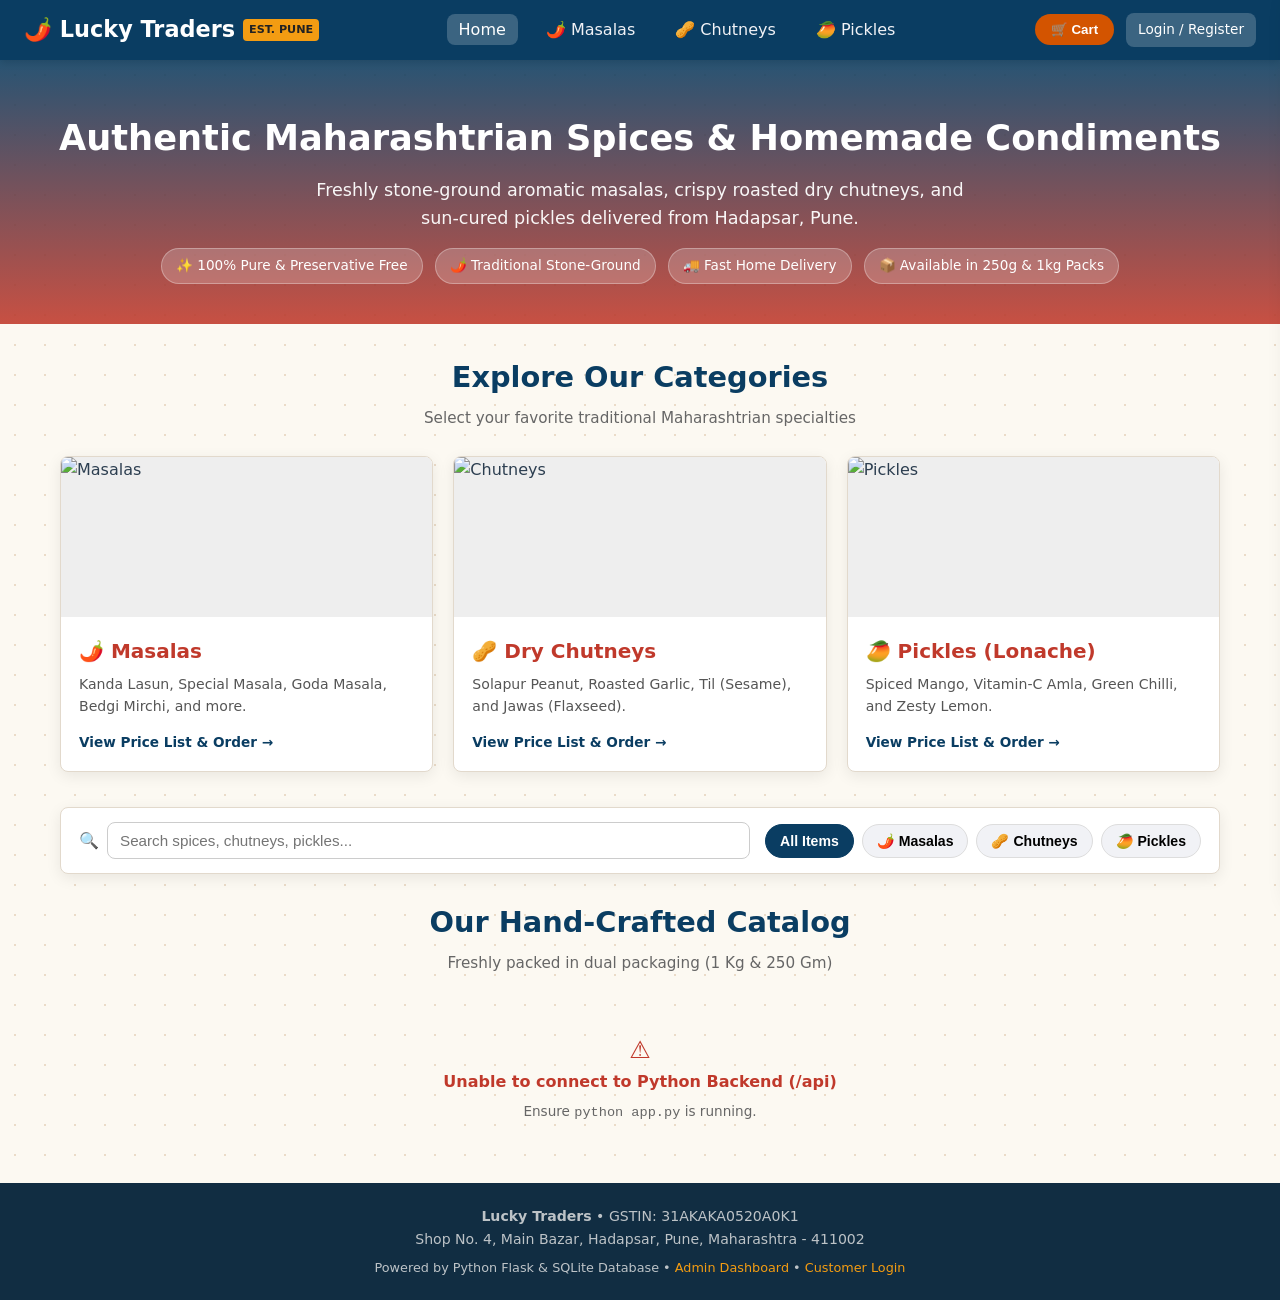
==== commit 5a641da9: "new changes" ====
--- a/index.html
+++ b/index.html
@@ -39,7 +39,7 @@
   <div class="hero-badges">
     <span class="hero-badge-pill">✨ 100% Pure & Preservative Free</span>
     <span class="hero-badge-pill">🌶️ Traditional Stone-Ground</span>
-    <span class="hero-badge-pill">⚡ Direct SQL Live Orders</span>
+    <span class="hero-badge-pill">🚚 Fast Home Delivery</span>
     <span class="hero-badge-pill">📦 Available in 250g & 1kg Packs</span>
   </div>
 </section>
@@ -111,12 +111,12 @@
   <section>
     <div class="section-header">
       <h2>Our Hand-Crafted Catalog</h2>
-      <p>Loaded live from our SQL Database with dual packaging (1 Kg & 250 Gm)</p>
+      <p>Freshly packed in dual packaging (1 Kg & 250 Gm)</p>
     </div>
 
     <div id="product-grid-container" class="product-grid">
       <div style="text-align: center; grid-column: 1 / -1; padding: 40px; color: #666;">
-        Loading spices from SQL database...
+        Loading spices...
       </div>
     </div>
   </section>
